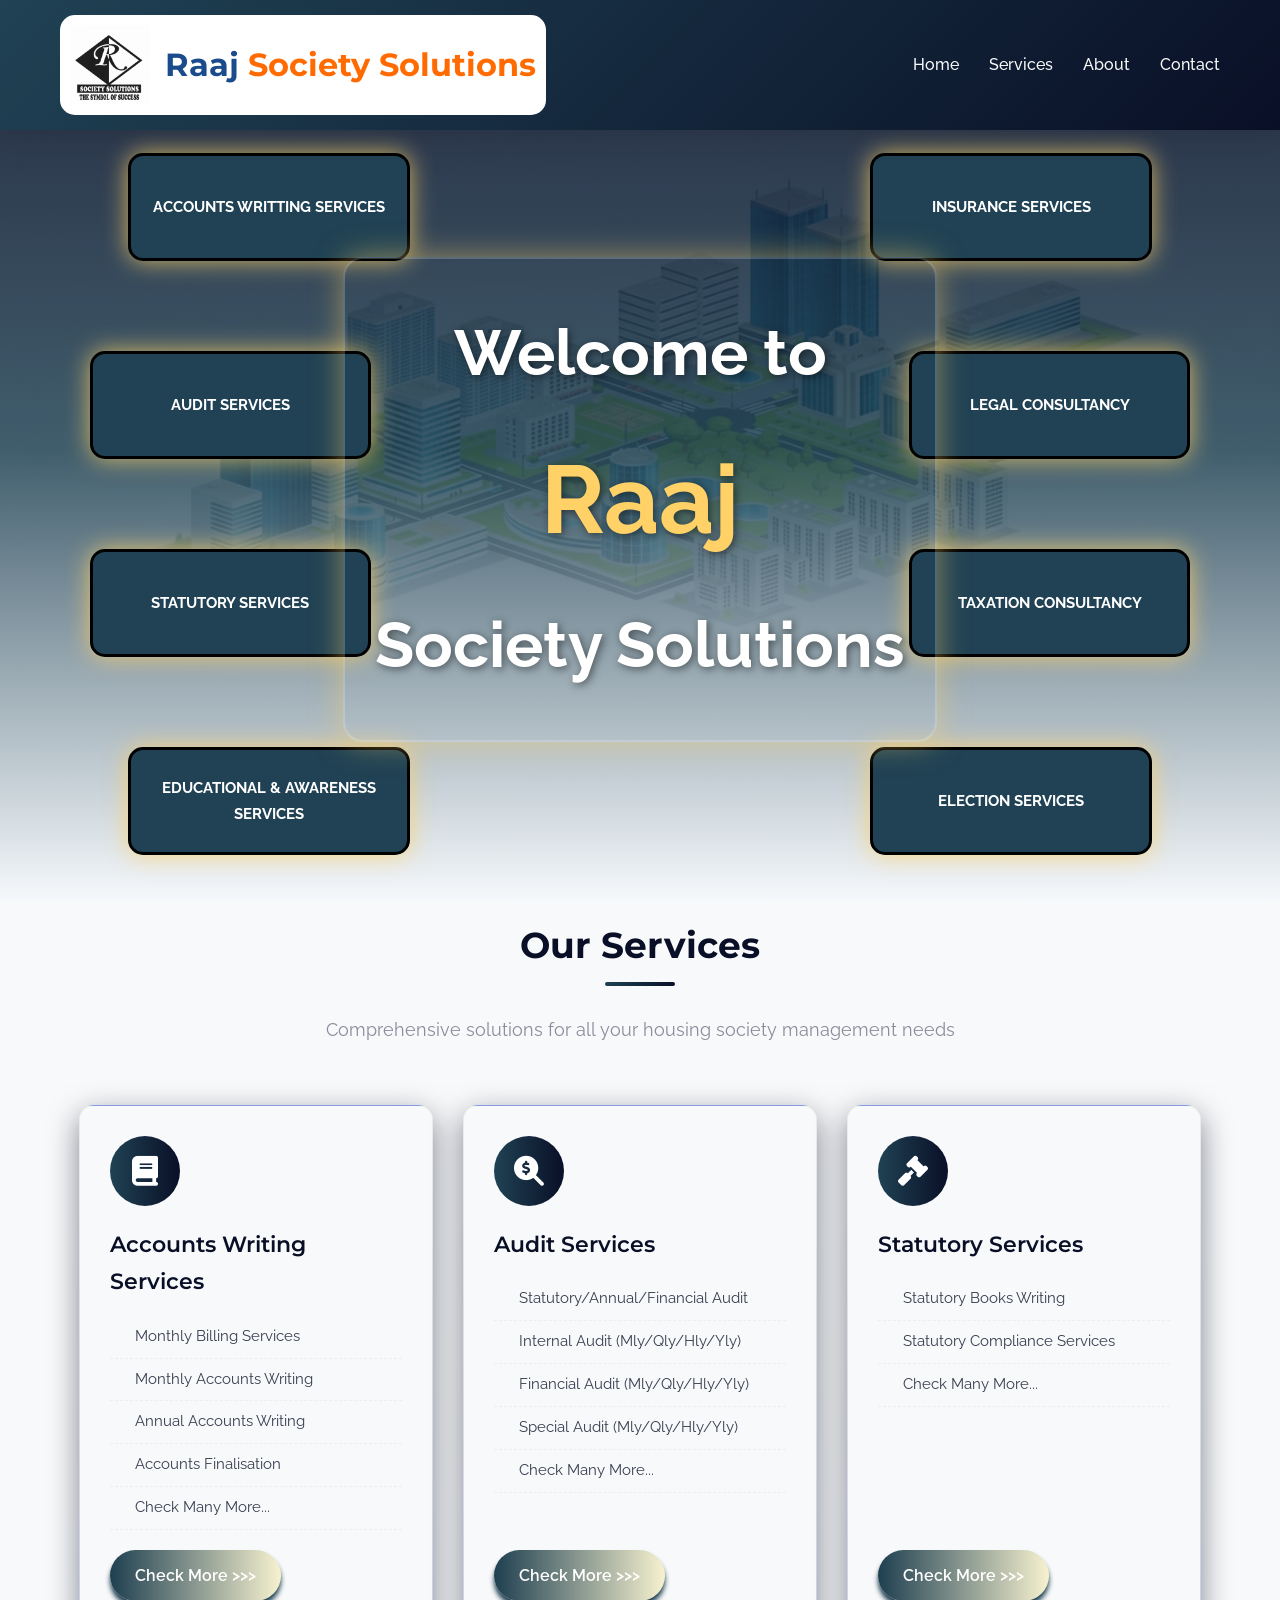
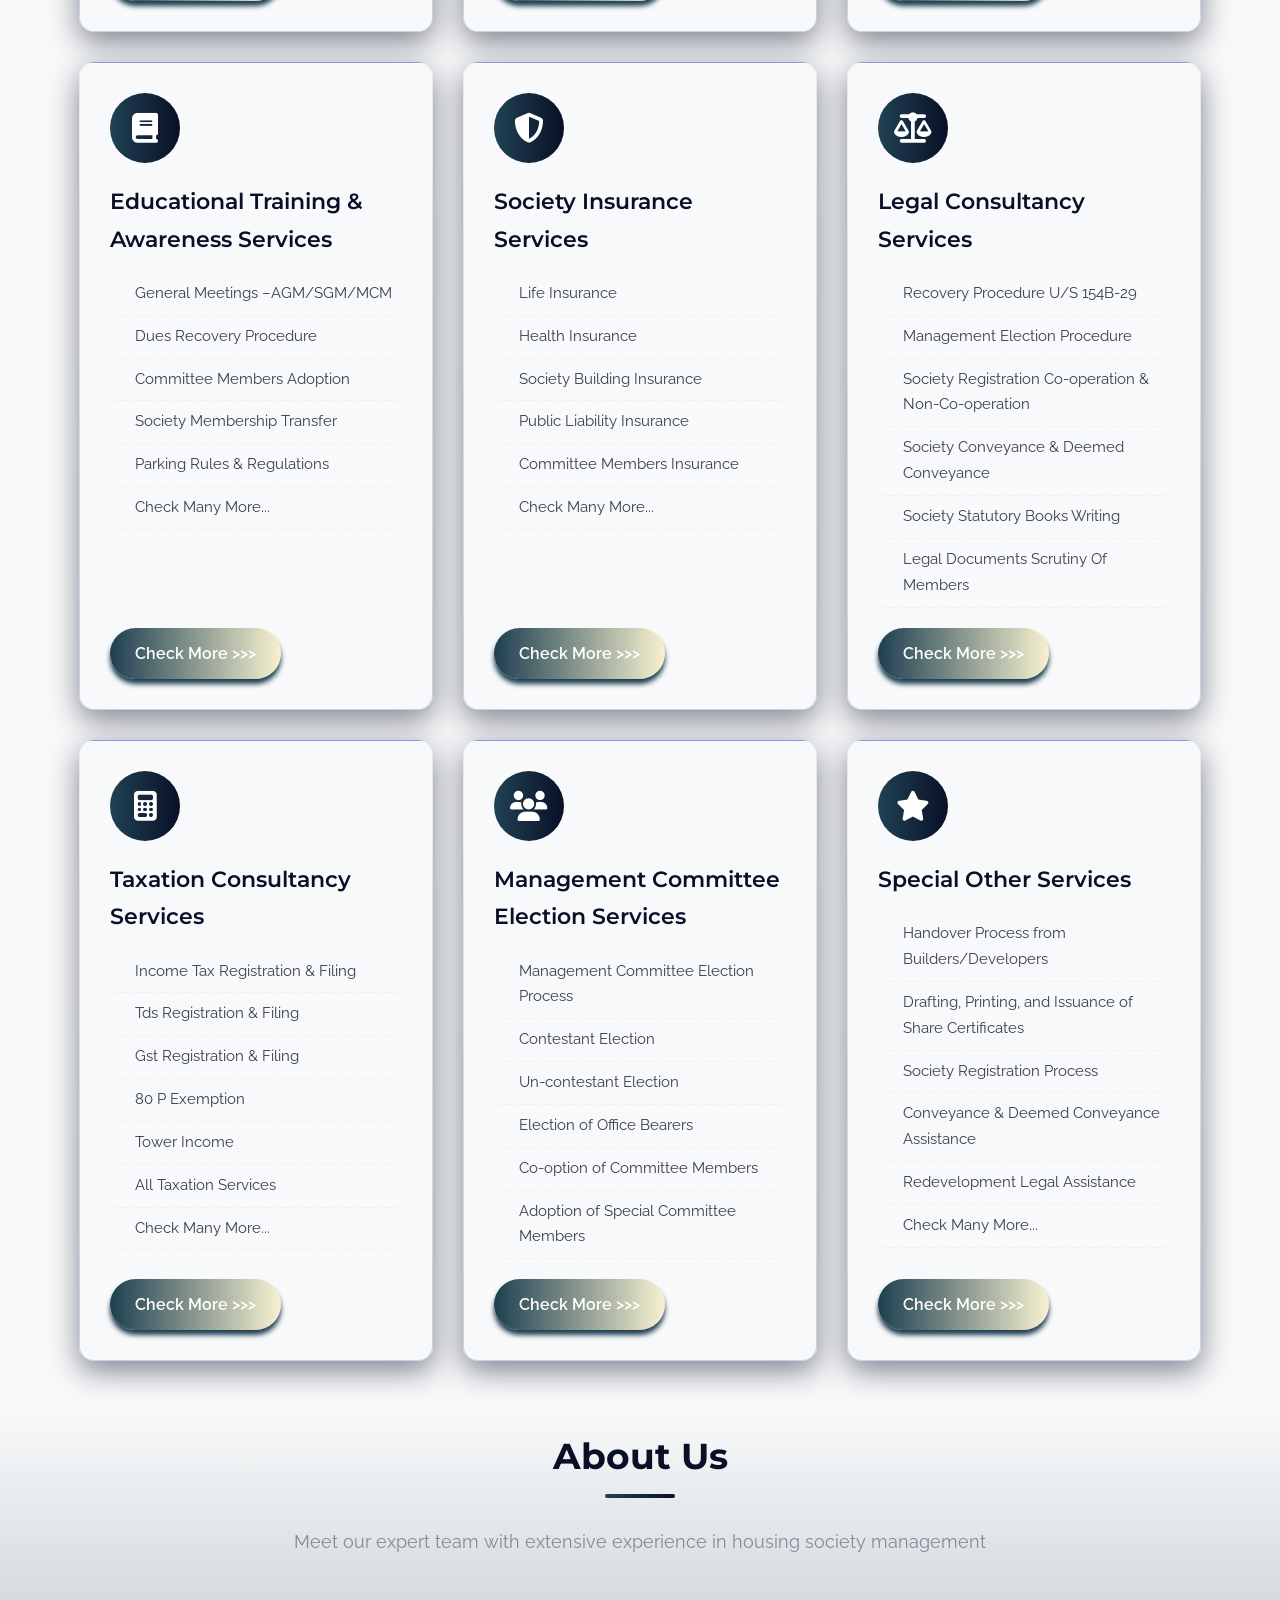
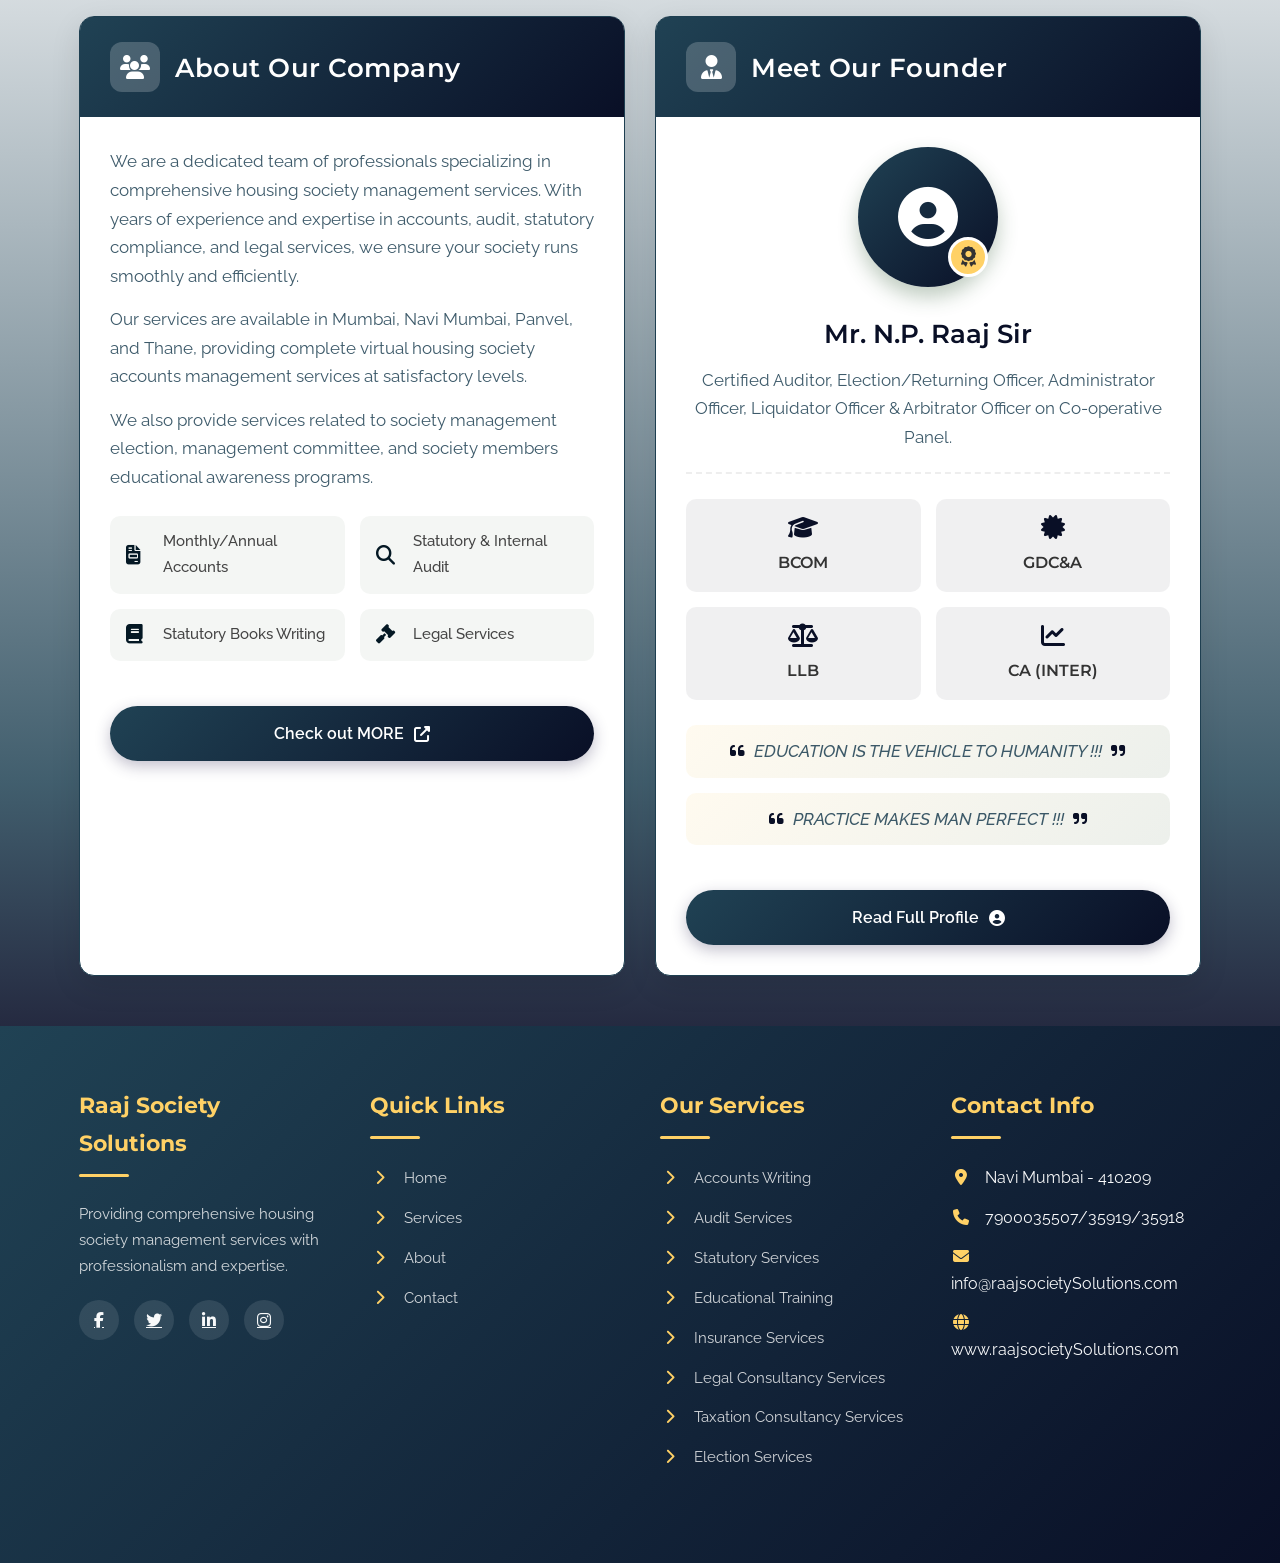
==== index.html @ 1106d4ea "first commit" ====
<!DOCTYPE html>
<html lang="en">
<head>
    <meta charset="UTF-8">
    <meta name="viewport" content="width=device-width, initial-scale=1.0">
    <title>Raaj Society Solutions</title>
    <link rel="stylesheet" href="https://cdnjs.cloudflare.com/ajax/libs/font-awesome/6.4.0/css/all.min.css">
    <link href="https://fonts.googleapis.com/css2?family=Montserrat:wght@300;400;500;600;700;800&family=Raleway:wght@300;400;500;600;700&display=swap" rel="stylesheet">
    <link rel="stylesheet" href="style/all_page_style.css">
    <link rel="stylesheet" href="style/index_page.css">
</head>
<body>
    <!-- header -->
    <header id="header">
        <div class="header-container">
            <div class="logo" id="logo">
                <img src="img/R LOGO.png" alt="Raaj Society Solutions Logo">
                <h1>Raaj <span>Society Solutions</span> </h1>
            </div>
            <div class="mobile-menu">
                <i class="fas fa-bars"></i>
            </div>
            <nav>
                <ul id="nav-menu">
                    <li><a href="#home">Home</a></li>
                    <li><a href="#services">Services</a></li>
                    <li><a href="#about">About</a></li>
                    <li><a href="contact.html">Contact</a></li>
                </ul>
            </nav>
        </div>
    </header>

    <!-- Hero Section -->
    <section class="section-1" id="home">
        <!-- <div class="hero-background"></div> -->
        <div class="center-text" id="mainText">
            <p>Welcome to</p>
            <p>Raaj</p>
            <p>Society Solutions</p>
        </div>

        <div class="header top">
            <!-- Left Rectangles -->
            <div class="rectangle left rect1">
                <a href="#acc_wrt_serv">ACCOUNTS WRITTING SERVICES</a>
            </div>
            <div class="rectangle left rect2">
                <a href="#adt_serv">AUDIT SERVICES</a>
            </div>
            <div class="rectangle left rect3">
                <a href="#st_serv">STATUTORY SERVICES</a>
            </div>
            <div class="rectangle left rect4">
                <a href="#edu_awar_serv">EDUCATIONAL & AWARENESS SERVICES</a>
            </div>
            
            <!-- Right Rectangles -->
            <div class="rectangle right rect5">
                <a href="#insur_serv">INSURANCE SERVICES</a>
            </div>
            <div class="rectangle right rect6">
                <a href="#legal_serv">LEGAL CONSULTANCY</a>
            </div>
            <div class="rectangle right rect7">
                <a href="#tax_serv">TAXATION CONSULTANCY</a>
            </div>
            <div class="rectangle right rect8">
                <a href="#comp_serv">ELECTION SERVICES</a>
            </div>
        </div>
    </section>

    <!-- Services Section -->
    <section class="services" id="services">
        <div class="container">
            <div class="section-title">
                <h2>Our Services</h2>
                <p>Comprehensive solutions for all your housing society management needs</p>
            </div>

            <div class="services-grid">
                <div class="service-card" id="acc_wrt_serv">
                    <div class="service-icon">
                        <i class="fas fa-book"></i>
                    </div>
                    <div class="service-content">
                        <h3>Accounts Writing Services</h3>
                        <ul>
                            <li>Monthly Billing Services</li>
                            <li>Monthly Accounts Writing</li>
                            <li>Annual Accounts Writing</li>
                            <li>Accounts Finalisation</li>
                            <li>Check Many More...</li>
                        </ul>
                    </div>
                    <a href="accounts-services.html" class="btn-more">Check More >>></a>
                </div>

                <div class="service-card" id="adt_serv">
                    <div class="service-icon">
                        <i class="fas fa-search-dollar"></i>
                    </div>
                    <div class="service-content">
                        <h3>Audit Services</h3>
                        <ul>
                            <li>Statutory/Annual/Financial Audit</li>
                            <li>Internal Audit (Mly/Qly/Hly/Yly)</li>
                            <li>Financial Audit (Mly/Qly/Hly/Yly)</li>
                            <li>Special Audit (Mly/Qly/Hly/Yly)</li>
                            <li>Check Many More...</li>
                        </ul>
                    </div>
                    <a href="audit-services.html" class="btn-more">Check More >>></a>
                </div>

                <div class="service-card" id="st_serv">
                    <div class="service-icon">
                        <i class="fas fa-gavel"></i>
                    </div>
                    <div class="service-content">
                        <h3>Statutory Services</h3>
                        <ul>
                            <li>Statutory Books Writing</li>
                            <li>Statutory Compliance Services</li>
                            <li>Check Many More...</li>
                        </ul>
                    </div>
                    <a href="statutory-services.html" class="btn-more">Check More >>></a>
                </div>

                <div class="service-card" id="edu_awar_serv">
                    <div class="service-icon">
                        <i class="fas fa-book"></i>
                    </div>
                    <div class="service-content">
                        <h3>Educational Training & Awareness Services</h3>
                        <ul>
                            <li>General Meetings –AGM/SGM/MCM</li>
                            <li>Dues Recovery Procedure</li>
                            <li>Committee Members Adoption</li>
                            <li>Society Membership Transfer</li>
                            <li>Parking Rules & Regulations</li>
                            <li>Check Many More...</li>
                        </ul>
                    </div>
                    <a href="educational-services.html" class="btn-more">Check More >>></a>
                </div>

                <div class="service-card" id="insur_serv">
                    <div class="service-icon">
                        <i class="fas fa-shield-alt"></i>
                    </div>
                    <div class="service-content">
                        <h3>Society Insurance Services</h3>
                        <ul>
                            <li>Life Insurance</li>
                            <li>Health Insurance</li>
                            <li>Society Building Insurance</li>
                            <li>Public Liability Insurance</li>
                            <li>Committee Members Insurance</li>
                            <li>Check Many More...</li>
                        </ul>
                    </div>
                    <a href="insurance-services.html" class="btn-more">Check More >>></a>
                </div>
                
                <div class="service-card" id="legal_serv">
                    <div class="service-icon">
                        <i class="fas fa-balance-scale"></i>
                    </div>
                    <div class="service-content">
                        <h3>Legal Consultancy Services</h3>
                        <ul>
                            <li>Recovery Procedure U/S 154B-29</li>
                            <li>Management Election Procedure</li>
                            <li>Society Registration Co-operation & Non-Co-operation</li>
                            <li>Society Conveyance & Deemed Conveyance</li>
                            <li>Society Statutory Books Writing</li>
                            <li>Legal Documents Scrutiny Of Members</li>
                        </ul>
                    </div>
                    <a href="legal-consultancy.html" class="btn-more">Check More >>></a>
                </div>

                <div class="service-card" id="tax_serv">
                    <div class="service-icon">
                        <i class="fas fa-calculator"></i>
                    </div>
                    <div class="service-content">
                        <h3>Taxation Consultancy Services</h3>
                        <ul>
                            <li>Income Tax Registration & Filing</li>
                            <li>Tds Registration & Filing</li>
                            <li>Gst Registration & Filing</li>
                            <li>80 P Exemption</li>
                            <li>Tower Income</li>
                            <li>All Taxation Services</li>
                            <li>Check Many More...</li>
                        </ul>
                    </div>
                    <a href="taxation-consultancy.html" class="btn-more">Check More >>></a>
                </div>
                
                <div class="service-card" id="comp_serv">
                    <div class="service-icon">
                        <i class="fas fa-users"></i>
                    </div>
                    <div class="service-content">
                        <h3>Management Committee Election Services</h3>
                        <ul>
                            <li>Management Committee Election Process</li>
                            <li>Contestant Election</li>
                            <li>Un-contestant Election</li>
                            <li>Election of Office Bearers</li>
                            <li>Co-option of Committee Members</li>
                            <li>Adoption of Special Committee Members</li>
                        </ul>
                    </div>
                    <a href="election-services.html" class="btn-more">Check More >>></a>
                </div>

                <div class="service-card" id="other_serv">
                    <div class="service-icon">
                        <i class="fas fa-star"></i>
                    </div>
                    <div class="service-content">
                        <h3>Special Other Services</h3>
                        <ul>
                            <li>Handover Process from Builders/Developers</li>
                            <li>Drafting, Printing, and Issuance of Share Certificates</li>
                            <li>Society Registration Process</li>
                            <li>Conveyance & Deemed Conveyance Assistance</li>
                            <li>Redevelopment Legal Assistance</li>
                            <li>Check Many More...</li>
                        </ul>
                    </div>
                    <a href="other-services.html" class="btn-more">Check More >>></a>
                </div>
            </div>
        </div>
    </section>
    
    <!-- About Section -->
    <section class="about" id="about">
        <div class="container">
            <div class="section-title">
                <h2>About Us</h2>
                <p>Meet our expert team with extensive experience in housing society management</p>
            </div>
            
            <div class="about-content">
                <!-- About Us Box -->
                <div class="about-box" id="about-us-box">
                    <div class="box-header">
                        <div class="box-icon">
                            <i class="fas fa-users"></i>
                        </div>
                        <h3>About Our Company</h3>
                    </div>
                    <div class="box-content">
                        <p>We are a dedicated team of professionals specializing in comprehensive housing society management services. With years of experience and expertise in accounts, audit, statutory compliance, and legal services, we ensure your society runs smoothly and efficiently.</p>
                        <p>Our services are available in Mumbai, Navi Mumbai, Panvel, and Thane, providing complete virtual housing society accounts management services at satisfactory levels.</p>
                        <p>We also provide services related to society management election, management committee, and society members educational awareness programs.</p>
                        
                        <div class="key-services">
                            <div class="service-item">
                                <i class="fas fa-file-invoice"></i>
                                <span>Monthly/Annual Accounts</span>
                            </div>
                            <div class="service-item">
                                <i class="fas fa-search"></i>
                                <span>Statutory & Internal Audit</span>
                            </div>
                            <div class="service-item">
                                <i class="fas fa-book"></i>
                                <span>Statutory Books Writing</span>
                            </div>
                            <div class="service-item">
                                <i class="fas fa-gavel"></i>
                                <span>Legal Services</span>
                            </div>
                        </div>
                        
                        <a href="about-us.html" class="more-info-btn">
                            <span>Check out MORE</span>
                            <i class="fas fa-external-link-alt"></i>
                        </a>
                    </div>
                </div>
                
                <!-- About Me Box -->
                <div class="about-box" id="about-me-box">
                    <div class="box-header">
                        <div class="box-icon">
                            <i class="fas fa-user-tie"></i>
                        </div>
                        <h3>Meet Our Founder</h3>
                    </div>
                    <div class="box-content">
                        <div class="profile-card">
                            <div class="profile-image">
                                <div class="image-placeholder">
                                    <i class="fas fa-user-circle"></i>
                                </div>
                                <div class="profile-badge">
                                    <i class="fas fa-award"></i>
                                </div>
                            </div>
                            
                            <div class="profile-info">
                                <h4>Mr. N.P. Raaj Sir</h4>
                                <p class="designation">Certified Auditor, Election/Returning Officer, Administrator Officer, Liquidator Officer & Arbitrator Officer on Co-operative Panel.</p>
                                
                                <div class="qualifications-grid">
                                    <div class="qualification-card">
                                        <i class="fas fa-graduation-cap"></i>
                                        <h5>BCOM</h5>
                                    </div>
                                    <div class="qualification-card">
                                        <i class="fas fa-certificate"></i>
                                        <h5>GDC&A</h5>
                                    </div>
                                    <div class="qualification-card">
                                        <i class="fas fa-balance-scale"></i>
                                        <h5>LLB</h5>
                                    </div>
                                    <div class="qualification-card">
                                        <i class="fas fa-chart-line"></i>
                                        <h5>CA (INTER)</h5>
                                    </div>
                                </div>
                                
                                <div class="mottos">
                                    <p class="motto"><i class="fas fa-quote-left"></i> EDUCATION IS THE VEHICLE TO HUMANITY !!! <i class="fas fa-quote-right"></i></p>
                                    <p class="motto"><i class="fas fa-quote-left"></i> PRACTICE MAKES MAN PERFECT !!! <i class="fas fa-quote-right"></i></p>
                                </div>
                            </div>
                        </div>
                        
                        <a href="about-me.html" class="more-info-btn">
                            <span>Read Full Profile</span>
                            <i class="fas fa-user-circle"></i>
                        </a>
                    </div>
                </div>
            </div>
        </div>
    </section>

    <!-- Footer section -->
    <footer>
        <div class="container">
            <div class="footer-content">
                <div class="footer-column">
                    <h3>Raaj Society Solutions</h3>
                    <p>Providing comprehensive housing society management services with professionalism and expertise.</p>
                    <div class="social-links">
                        <a href="#"><i class="fab fa-facebook-f"></i></a>
                        <a href="#"><i class="fab fa-twitter"></i></a>
                        <a href="#"><i class="fab fa-linkedin-in"></i></a>
                        <a href="#"><i class="fab fa-instagram"></i></a>
                    </div>
                </div>
                <div class="footer-column">
                    <h3>Quick Links</h3>
                    <ul>
                        <li><a href="#home"><i class="fas fa-chevron-right"></i> Home</a></li>
                        <li><a href="#services"><i class="fas fa-chevron-right"></i> Services</a></li>
                        <li><a href="#about"><i class="fas fa-chevron-right"></i> About</a></li>
                        <li><a href="contact.html"><i class="fas fa-chevron-right"></i> Contact</a></li>
                    </ul>
                </div>
                <div class="footer-column">
                    <h3>Our Services</h3>
                    <ul>
                        <li><a href="accounts-services.html"><i class="fas fa-chevron-right"></i> Accounts Writing</a></li>
                        <li><a href="audit-services.html"><i class="fas fa-chevron-right"></i> Audit Services</a></li>
                        <li><a href="statutory-services.html"><i class="fas fa-chevron-right"></i> Statutory Services</a></li>
                        <li><a href="educational-services.html"><i class="fas fa-chevron-right"></i> Educational Training </a></li>
                        <li><a href="insurance-services.html"><i class="fas fa-chevron-right"></i> Insurance Services</a></li>
                        <li><a href="legal-consultancy.html"><i class="fas fa-chevron-right"></i> Legal Consultancy Services</a></li>
                        <li><a href="taxation-consultancy.html"><i class="fas fa-chevron-right"></i> Taxation Consultancy Services</a></li>
                        <li><a href="election-services.html"><i class="fas fa-chevron-right"></i> Election Services</a></li>
                    </ul>
                </div>
                <div class="footer-column">
                    <h3>Contact Info</h3>
                    <ul>
                        <li><i class="fas fa-map-marker-alt"></i> Navi Mumbai - 410209</li>
                        <li><i class="fas fa-phone"></i> 7900035507/35919/35918</li>
                        <li><i class="fas fa-envelope"></i> info@raajsocietySolutions.com</li>
                        <li><i class="fas fa-globe"></i> www.raajsocietySolutions.com</li>
                    </ul>
                </div>
            </div>
            <!-- <div class="copyright">
                <p>&copy; 2023 Raaj Society Solutions. All Rights Reserved.</p>
            </div> -->
        </div>
    </footer>

    <!-- Back to Top Button -->
    <div class="back-to-top" id="backToTop">
        <i class="fas fa-arrow-up"></i>
    </div>

    <script src="js/main.js"></script>
</body>
</html>
---- style/all_page_style.css ----
:root {
    --primary: #2c5530;
    --secondary: #4a6b40;
    --accent: #ffd166;
    --light: #f8f9fa;
    --dark: #1a252f;
    --success: #2ecc71;
    --gradient: linear-gradient(135deg, #2c5530, #4a6b40);
    --gradient2: linear-gradient(135deg, #4a6b40, #2c5530);
    --shadow: 0 10px 30px rgba(0, 0, 0, 0.1);
    --transition: all 0.4s cubic-bezier(0.175, 0.885, 0.32, 1.275);
}

* {
    margin: 0;
    padding: 0;
    box-sizing: border-box;
}

html {
    scroll-behavior: smooth;
    scroll-padding-top: 80px;
}

body {
    font-family: 'Raleway', sans-serif;
    line-height: 1.7;
    color: #1a252f;
    /* background: linear-gradient(180deg, #182848 0%,#4b6cb7  100%); */
    overflow-x: hidden;
}

/* Custom Scrollbar */
::-webkit-scrollbar {
    width: 8px;
}

::-webkit-scrollbar-track {
    background: #f1f1f1;
}

::-webkit-scrollbar-thumb {
    background: #ffffff;
    border-radius: 4px;
}

::-webkit-scrollbar-thumb:hover {
    background: #ffffff;
}

h1, h2, h3, h4, h5 {
    font-family: 'Montserrat', sans-serif;
    font-weight: 700;
    margin-bottom: 1rem;
}

.container {
    width: 90%;
    max-width: 1200px;
    margin: 0 auto;
    padding: 0 15px;
}

/* Header */
header {
    background: #204254;
    background: linear-gradient(135deg, rgba(32, 66, 84, 1) 0%, rgba(9, 15, 38, 1) 100%);
    color: #f8f9fa;
    padding: 15px 0;
    position: fixed;
    width: 100%;
    top: 0;
    z-index: 1000;
    box-shadow: 0 5px 20px rgba(0, 0, 0, 0.1);
    transition: all 0.4s cubic-bezier(0.175, 0.885, 0.32, 1.275);
}

.header-container {
    display: flex;
    justify-content: space-between;
    align-items: center;
    max-width: 1200px;
    margin: 0 auto;
    padding: 0 20px;
}

.logo {
    display: flex;
    align-items: center;
    gap: 15px;
    text-decoration: none;
    background-color: #ffffff;
    border-radius: 15px;
    padding: 10px;
    
}

.logo img {
    height: 80px;    
    width: 80px;
    object-fit: cover;
}

.logo h1 {
    color: white;
    font-size: 2rem;
    margin: 0;
    color: #1a4b8c;
}

.logo h1 span {
    color: #ff6b00;
}

header.scrolled {
    padding: 10px 0;
    backdrop-filter: blur(10px);
}

header.scrolled #logo img {
    height: 60px;
    width: 60px;
}

/* Navigation */
nav ul {
    display: flex;
    list-style: none;
    gap: 30px;
}

nav ul li {
    position: relative;
}

nav ul li a {
    color: #f8f9fa;
    text-decoration: none;
    font-weight: 500;
    transition: all 0.4s cubic-bezier(0.175, 0.885, 0.32, 1.275);
    position: relative;
    padding: 5px 0;
    font-size: 1rem;
}

nav ul li a::before {
    content: '';
    position: absolute;
    width: 0;
    height: 2px;
    bottom: 0;
    left: 0;
    background-color: #ffd166;
    transition: all 0.4s cubic-bezier(0.175, 0.885, 0.32, 1.275);
}

nav ul li a:hover::before,
nav ul li a.active::before {
    width: 100%;
}

nav ul li a:hover,
nav ul li a.active {
    color: #ffd166;
}

.mobile-menu {
    display: none;
    font-size: 1.5rem;
    cursor: pointer;
    transition: all 0.4s cubic-bezier(0.175, 0.885, 0.32, 1.275);
    color: white;
}

.mobile-menu:hover {
    color: #ffd166;
}

/* Footer */
footer {
    background: #204254;
    background: linear-gradient(135deg, rgba(32, 66, 84, 1) 0%, rgba(9, 15, 38, 1) 100%);
    color: #f8f9fa;
    padding: 60px 0 30px;
    position: relative;
}

.footer-content {
    display: grid;
    grid-template-columns: repeat(auto-fit, minmax(250px, 1fr));
    gap: 40px;
    margin-bottom: 50px;
}

.footer-column h3 {
    font-size: 1.4rem;
    margin-bottom: 25px;
    position: relative;
    padding-bottom: 15px;
    color: #ffd166;
}

.footer-column h3::after {
    content: '';
    position: absolute;
    width: 50px;
    height: 3px;
    background: #ffd166;
    bottom: 0;
    left: 0;
    border-radius: 2px;
}

.footer-column p {
    color: rgba(255, 255, 255, 0.8);
    margin-bottom: 20px;
    font-size: 0.95rem;
}

.footer-column ul {
    list-style: none;
}

.footer-column ul li {
    margin-bottom: 12px;
}

.footer-column ul li a {
    color: rgba(255, 255, 255, 0.8);
    text-decoration: none;
    transition: all 0.4s cubic-bezier(0.175, 0.885, 0.32, 1.275);
    display: inline-block;
    font-size: 0.95rem;
}

.footer-column ul li a:hover {
    color: #ffd166;
    transform: translateX(5px);
}

.footer-column ul li i {
    margin-right: 10px;
    width: 20px;
    text-align: center;
    color: #ffd166;
}

.social-links {
    display: flex;
    gap: 15px;
    margin-top: 20px;
}

.social-links a {
    display: flex;
    align-items: center;
    justify-content: center;
    width: 40px;
    height: 40px;
    background-color: rgba(255, 255, 255, 0.1);
    border-radius: 50%;
    color: #f8f9fa;
    transition: all 0.4s cubic-bezier(0.175, 0.885, 0.32, 1.275);
    position: relative;
    overflow: hidden;
}

.social-links a::before {
    content: '';
    position: absolute;
    top: 0;
    left: 0;
    width: 100%;
    height: 100%;
    background: linear-gradient(135deg, #4a6b40, #2c5530);
    transform: scale(0);
    transition: all 0.4s cubic-bezier(0.175, 0.885, 0.32, 1.275);
    border-radius: 50%;
}

.social-links a:hover::before {
    transform: scale(1);
}

.social-links a i {
    position: relative;
    z-index: 1;
}

.social-links a:hover {
    transform: translateY(-5px);
}

.copyright {
    text-align: center;
    padding-top: 30px;
    border-top: 1px solid rgba(255, 255, 255, 0.1);
    font-size: 0.9rem;
    color: rgba(255, 255, 255, 0.6);
}

/* Back to Top Button */
.back-to-top {
    position: fixed;
    bottom: 30px;
    right: 30px;
    width: 50px;
    height: 50px;
    background: #204254;
    background: linear-gradient(135deg, rgba(32, 66, 84, 1) 0%, rgba(9, 15, 38, 1) 100%);
    color: white;
    border-radius: 50%;
    display: flex;
    align-items: center;
    justify-content: center;
    font-size: 1.2rem;
    cursor: pointer;
    transition: all 0.4s cubic-bezier(0.175, 0.885, 0.32, 1.275);
    opacity: 0;
    visibility: hidden;
    z-index: 999;
    box-shadow: 0 5px 15px rgba(0, 0, 0, 0.2);
}

.back-to-top.active {
    opacity: 1;
    visibility: visible;
}

.back-to-top:hover {
    transform: translateY(-5px);
    background: linear-gradient(135deg, #4a6b40, #2c5530);
    box-shadow: 0 8px 25px rgba(0, 0, 0, 0.3);
}

/* Responsive Design */
@media (max-width: 768px) {
    .mobile-menu {
        display: block;
        color: #1a252f;
    }
    
    nav ul {
        position: fixed;
        top: 70px;
        left: -100%;
        width: 100%;
        height: calc(100vh - 70px);
        background-color: #2c2f55;
        flex-direction: column;
        align-items: center;
        justify-content: flex-start;
        padding-top: 50px;
        transition: all 0.4s cubic-bezier(0.175, 0.885, 0.32, 1.275);
        gap: 20px;
    }
    
    nav ul.active {
        left: 0;
    }
    
    nav ul li {
        margin: 15px 0;
    }
    
    .footer-content {
        grid-template-columns: 1fr;
        gap: 30px;
    }
    
    .footer-column h3 {
        font-size: 1.2rem;
    }
    
    .logo h1 {
        font-size: 1.2rem;
    }
}
---- style/index_page.css ----
/* CSS Variables */
/* :root {
    --primary: #2c5530;
    --secondary: #4a6b40;
    --accent: #ffd166;
    --light: #f8f9fa;
    --dark: #1a252f;
    --success: #2ecc71;
    --gradient: linear-gradient(135deg, #2c5530, #4a6b40);
    --gradient2: linear-gradient(135deg, #4a6b40, #2c5530);
    --shadow: 0 10px 30px rgba(0, 0, 0, 0.1);
    --transition: all 0.4s cubic-bezier(0.175, 0.885, 0.32, 1.275);
} */







                            /* Hero Section */
.section-1 {
    width: 100%;
    min-height: 100vh;
    position: relative;
    display: flex;
    justify-content: center;
    align-items: center;
    overflow: hidden;
}
.section-1::before {
    content: "";
    position: absolute;
    inset: 0;
    background:
            linear-gradient(
                180deg,
                rgba(13, 19, 44, 0.9) 0%,
                rgba(32, 66, 84, 0.85) 50%,
                rgb(245, 248, 251) 100%
            ),
            url("img/Raaj_Society_Solutions_no_watermark.png");
    background-repeat: no-repeat;
    background-position: center;
    background-size: contain;
    opacity: 1;
    filter: blur(0.5px);
    z-index: 1;
    pointer-events: none;
}

/* .hero-background {
    position: absolute;
    top: 0;
    left: 0;
    width: 100%;
    height: 100%;
    background: linear-gradient(
    180deg, rgba(9, 15, 38, 1) 0%, 
    rgba(32, 66, 84, 1)  50%, 
    rgb(255, 255, 255) 100%);
    background-image: ;
    background-size: cover;
    background-position: center;
    z-index: -1;
    filter: blur(px);
    backdrop-filter: blur(100px);
    background: rgba(255, 255, 255, 0.1);
    opacity: 1;
} */

.center-text {
    position: relative;
    z-index: 3; /* background se upar */
    top: 29%;
    color: white;
    text-align: center;
    font-weight: bold;
    font-size: clamp(2rem, 5vw, 4rem);
    margin-top: 11vh;
    padding: 30px;
    border-radius: 20px;
    border: 2px solid rgba(255, 255, 255, 0.2);
    animation: fadeIn 1s ease;
}
.center-text p {
    margin: 10px 0;
    text-shadow: 2px 2px 8px rgba(0, 0, 0, 0.5);
}

.center-text p:nth-child(2) {
    color: #ffd166;
    font-size: 1.5em;
}

.center-text.glow {
    box-shadow: 0 0 30px rgba(255, 209, 102, 0.5);
    animation: glowPulse 2s infinite alternate;
}


@keyframes fadeIn {
    from {
        opacity: 0;
        transform: translateY(-30px);
    }
    to {
        opacity: 1;
        transform: translateY(0);
    }
}

@keyframes glowPulse {
    from {
        box-shadow: 0 0 20px rgba(255, 209, 102, 0.5);
    }
    to {
        box-shadow: 0 0 40px rgba(255, 209, 102, 0.8);
    }
}

.header {
    position: absolute;
    width: 100%;
    height: 100%;
    display: flex;
    justify-content: center;
    align-items: center;
}

.rectangle {
    position: absolute;
    z-index: 2;
    width: 22vw;
    height: 12vh;
    display: flex;
    align-items: center;
    justify-content: center;
    border-radius: 15px;
    opacity: 0;
    transition: all 0.8s ease;
    font-weight: bold;
    text-align: center;
    border: 3px solid #000000;
    background: #204254;
    backdrop-filter: blur(5px);
    transition: all 1.5s ease;
}

.rectangle.show {
    opacity: 1;
    transform: scale(1);
}

.rectangle.glow {
    opacity: 1;
    box-shadow: 0 0 25px rgba(255, 209, 102, 0.8);
    animation: rectangleGlow 2s infinite alternate;
}

@keyframes rectangleGlow {
    from {
        box-shadow: 0 0 15px rgba(255, 209, 102, 0.6);
    }
    to {
        box-shadow: 0 0 30px rgba(255, 209, 102, 1);
    }
}

.rectangle a {
    color: white;
    text-decoration: none;
    font-weight: bold;
    display: flex;
    align-items: center;
    justify-content: center;
    width: 100%;
    height: 100%;
    text-align: center;
    font-size: clamp(0.8rem, 1.2vw, 1.2rem);
    padding: 10px;
    transition: all 0.4s cubic-bezier(0.175, 0.885, 0.32, 1.275);
}

.rectangle:hover {
    box-shadow: 3 20px 40px rgba(9, 15, 38, 0.4);
    transform: translateY(-5px);
    background: #204254;
background: linear-gradient(
    135deg, 
    rgba(32, 66, 84, 1) 0%, 
    rgba(9, 15, 38, 1) 100%);
}

                        /* Left side rectangles */
.left.rect1 {
    top: 17%;
    left: 10%;
    animation-delay: 0.2s;
}

.left.rect2 {
    top: 39%;
    left: 7%;
    animation-delay: 0.4s;
}

.left.rect3 {
    top: 61%;
    left: 7%;
    animation-delay: 0.6s;
}

.left.rect4 {
    top: 83%;
    left: 10%;
    animation-delay: 0.8s;
}

                        /* Right side rectangles */
.right.rect5 {
    top: 17%;
    right: 10%;
    animation-delay: 0.3s;
}

.right.rect6 {
    top: 39%;
    right: 7%;
    animation-delay: 0.5s;
}

.right.rect7 {
    top: 61%;
    right: 7%;
    animation-delay: 0.7s;
}

.right.rect8 {
    top: 83%;
    right: 10%;
    animation-delay: 0.9s;
}


                            /* Services Section */
.services {
    padding: 15px 0 50px 0;
    background: linear-gradient(180deg, #f8f9fa 0%, #f8f9fa 100%);
}

.section-title {
    text-align: center;
    margin-bottom: 60px;
}

.section-title h2 {
    font-size: 36px;
    color: rgba(9, 15, 38, 1);
    margin-bottom: 15px;
    position: relative;
    display: inline-block;
}

.section-title h2:after {
    content: '';
    position: absolute;
    width: 70px;
    height: 4px;
    background: linear-gradient(
        135deg, 
        rgba(32, 66, 84) 0%, 
        rgba(9, 15, 38) 100%);
    bottom: -10px;
    left: 50%;
    transform: translateX(-50%);
    border-radius: 2px;
}

.section-title p {
    font-size: 18px;
    color: rgba(118, 119, 139, 0.849);
    max-width: 700px;
    margin: 25px auto 0;
    line-height: 1.6;
}

.services-grid {
    display: grid;
    grid-template-columns: repeat(auto-fill, minmax(350px, 1fr));
    gap: 30px;
}

.service-card {
    border-radius: 15px;
    box-shadow: 0 10px 30px rgba(9, 15, 38, 0.5);
    padding: 30px;
    position: relative;
    overflow: hidden;
    display: flex;
    flex-direction: column;
    height: 100%;
    border: 1px solid rgba(44, 85, 48, 0.1);
    background: linear-gradient(180deg, rgb(255, 255, 255) 0%, rgb(148, 161, 255) 100%);
    background-size: 300% 300%;
    transition: all 2s cubic-bezier(0.22, 1, 0.36, 1);
}

.service-card:hover {
    transform: translateY(-10px);
    box-shadow: 0 20px 40px rgba(0, 0, 0, 0.15);
}

.service-card::before {
    content: '';
    position: absolute;
    top: 0;
    left: 0;
    width: 100%;
    background: #f8f9fa;
    height: 100%;
    background-position: 100% 0%;
}

.service-card:hover::before {
    height: 100%;
    opacity: 0.05;
}

.service-icon {
    width: 70px;
    height: 70px;
    background: #204254;
    background: linear-gradient(90deg, rgba(32, 66, 84, 1) 0%, rgba(9, 15, 38, 1) 100%);
    border-radius: 50%;
    display: flex;
    justify-content: center;
    align-items: center;
    margin-bottom: 20px;
    transition: all 0.4s cubic-bezier(0.175, 0.885, 0.32, 1.275);
    position: relative;
    z-index: 1;
}

.service-card:hover .service-icon {
    transform: rotateY(180deg) scale(1.1);
}

.service-icon i {
    font-size: 30px;
    color: rgb(255, 255, 255);
}

.service-content {
    flex: 1;
    position: relative;
    z-index: 1;
}

.service-content h3 {
    color: rgba(9, 15, 38, 1);
    margin-bottom: 15px;
    font-size: 22px;
    font-weight: 600;
}

.service-content ul {
    list-style-type: none;
    margin-bottom: 20px;
}

.service-content li {
    padding: 8px 0;
    color: rgba(9, 15, 38, 0.8);
    border-bottom: 1px dashed #eee;
    position: relative;
    padding-left: 25px;
    font-size: 0.95rem;
}

.btn-more {
    display: inline-flex;
    align-items: center;
    justify-content: center;
    gap: 8px;
    background: linear-gradient(90deg, #1E3F51, #f5e78c63);
    color: white;
    text-decoration: none;
    padding: 12px 25px;
    border-radius: 30px;
    font-weight: 600;
    transition: all 0.4s cubic-bezier(0.175, 0.885, 0.32, 1.275);
    box-shadow: 0 5px 5px  #1E3F51;
    align-self: flex-start;
    margin-top: auto;
    position: relative;
    z-index: 1;
}

.btn-more:hover {
    background: linear-gradient(270deg, #1E3F51, #f5e78c63);
    transform: translateY(-3px);
    box-shadow: 0 10px 25px #1E3F51;
}

/* About Section */
.about {
    padding: 15px 0 50px 0;
    background:
            linear-gradient(
                0deg,
                rgba(13, 19, 44, 0.9) 0%,
                rgba(32, 66, 84, 0.85) 20%,
                #f8f9fa 100%
            );
    position: relative;
    overflow: hidden;
    scroll-margin-top: 80px;
}

.about::before {
    content: '';
    position: absolute;
    top: 0;
    left: 0;
    width: 100%;
    height: 100%;
}

.about-content {
    display: grid;
    grid-template-columns: repeat(auto-fit, minmax(350px, 1fr));
    gap: 30px;
    margin-top: 50px;
    position: relative;
    z-index: 1;
}

.about-box {
    background: white;
    border-radius: 15px;
    overflow: hidden;
    box-shadow: 0 10px 30px rgba(0, 0, 0, 0.1);
    transition: all 0.4s cubic-bezier(0.175, 0.885, 0.32, 1.275);
    position: relative;
    border: 0.5px solid #1E3F51;
    opacity: 0;
    transform: translateY(30px);
    animation: fadeInUp 0.8s ease forwards;
    
}

.about-box:nth-child(1) {
    animation-delay: 0.2s;
}

.about-box:nth-child(2) {
    animation-delay: 0.4s;
}

@keyframes fadeInUp {
    from {
        opacity: 0;
        transform: translateY(30px);
    }
    to {
        opacity: 1;
        transform: translateY(0);
    }
}

.about-box:hover {
    transform: translateY(-10px) scale(1.02);
    box-shadow: 0 20px 40px rgba(0, 0, 0, 0.15);
}

.about-box::before {
    content: '';
    position: absolute;
    top: 0;
    left: 0;
    width: 100%;
    height: 5px;
    border: 1px solid rgba(44, 85, 48, 0.1);
    background: linear-gradient(180deg, rgba(32, 66, 84, 1) 0%, rgba(9, 15, 38, 1) 100%);
    background-size: 300% 300%;
    transition: all 1s cubic-bezier(0.22, 1, 0.36, 1);
}

.about-box:hover::before {
    height: 100%;
    opacity: 0.1;
}

.box-header {
    background: #204254;
    background: linear-gradient(135deg, rgba(32, 66, 84, 1) 0%, rgba(9, 15, 38, 1) 100%);
    color: white;
    padding: 25px 30px;
    display: flex;
    align-items: center;
    gap: 15px;
    position: relative;
    z-index: 1;
}

.box-icon {
    width: 50px;
    height: 50px;
    background: rgba(255, 255, 255, 0.2);
    border-radius: 12px;
    display: flex;
    align-items: center;
    justify-content: center;
    font-size: 24px;
    transition: all 0.4s cubic-bezier(0.175, 0.885, 0.32, 1.275);
}

.about-box:hover .box-icon {
    transform: rotate(15deg) scale(1.1);
    background: rgba(255, 255, 255, 0.3);
}

.box-header h3 {
    font-size: 1.6rem;
    margin: 0;
    font-weight: 600;
    letter-spacing: 0.5px;
}

.box-content {
    padding: 30px;
    position: relative;
    z-index: 1;
}

.box-content p {
    color: #204254de;
    line-height: 1.7;
    margin-bottom: 15px;
    font-size: 1.05rem;
}

/* Key Services Grid */
.key-services {
    display: grid;
    grid-template-columns: repeat(2, 1fr);
    gap: 15px;
    margin: 25px 0;
}

.service-item {
    display: flex;
    align-items: center;
    gap: 12px;
    padding: 12px 15px;
    background: rgba(44, 85, 48, 0.05);
    border-radius: 10px;
    transition: all 0.4s cubic-bezier(0.175, 0.885, 0.32, 1.275);
    cursor: pointer;
    border: 1px solid transparent;
}

.service-item:hover {
    background: #20425411;
    transform: translateX(5px);
    border-color: #204254;
}

.service-item i {
    color: #041824;
    font-size: 1.2rem;
    min-width: 25px;
}

.service-item span {
    color: #444;
    font-size: 0.95rem;
    font-weight: 500;
}

/* Profile Card */
.profile-card {
    text-align: center;
}

.profile-image {
    position: relative;
    width: 140px;
    height: 140px;
    margin: 0 auto 25px;
}

.image-placeholder {
    width: 100%;
    height: 100%;
    background: linear-gradient(135deg, rgba(32, 66, 84, 1) 0%, rgba(9, 15, 38, 1) 100%);
    border-radius: 50%;
    display: flex;
    align-items: center;
    justify-content: center;
    font-size: 60px;
    color: white;
    box-shadow: 0 10px 20px rgba(44, 85, 48, 0.3);
    transition: all 0.4s cubic-bezier(0.175, 0.885, 0.32, 1.275);
}

.about-box:hover .image-placeholder {
    transform: scale(1.05) rotate(5deg);
    box-shadow: 0 15px 30px rgba(44, 85, 48, 0.4);
}

.profile-badge {
    position: absolute;
    bottom: 10px;
    right: 10px;
    width: 40px;
    height: 40px;
    background: #ffd166;
    border-radius: 50%;
    display: flex;
    align-items: center;
    justify-content: center;
    color: #333;
    font-size: 20px;
    border: 3px solid white;
    animation: pulse 2s infinite;
}

@keyframes pulse {
    0% {
        transform: scale(1);
        box-shadow: 0 0 0 0 rgba(255, 209, 102, 0.4);
    }
    70% {
        transform: scale(1.05);
        box-shadow: 0 0 0 10px rgba(255, 209, 102, 0);
    }
    100% {
        transform: scale(1);
        box-shadow: 0 0 0 0 rgba(255, 209, 102, 0);
    }
}

.profile-info h4 {
    color: rgba(9, 15, 38, 1);
    font-size: 1.6rem;
    margin-bottom: 10px;
    font-weight: 600;
}

.designation {
    color: #666;
    font-size: 1rem;
    line-height: 1.6;
    margin-bottom: 25px;
    padding-bottom: 20px;
    border-bottom: 2px dashed #eee;
}

/* Qualifications Grid */
.qualifications-grid {
    display: grid;
    grid-template-columns: repeat(2, 1fr);
    gap: 15px;
    margin: 25px 0;
}

.qualification-card {
    background: rgba(148, 149, 155, 0.137);
    padding: 15px;
    border-radius: 10px;
    text-align: center;
    transition: all 0.4s cubic-bezier(0.175, 0.885, 0.32, 1.275);
    cursor: pointer;
    border: 1px solid transparent;
}

.qualification-card:hover {
    background: rgba(47, 44, 85, 0.1);
    transform: translateY(-5px);
    border-color: rgba(9, 15, 38, 1);
    box-shadow: 0 5px 15px rgba(9, 15, 38, 0.219);
}

.qualification-card i {
    font-size: 24px;
    color: rgba(9, 15, 38, 1);
    margin-bottom: 10px;
    display: block;
}

.qualification-card h5 {
    color: #333;
    font-size: 1rem;
    margin: 0;
    font-weight: 600;
}

/* Mottos */
.mottos {
    margin: 25px 0;
}

.motto {
    color: #555;
    font-style: italic;
    padding: 12px 15px;
    background: linear-gradient(
        135deg, rgba(255, 209, 102, 0.1), 
        rgba(74, 107, 64, 0.1)
        );
    border-radius: 10px;
    margin-bottom: 10px;
    position: relative;
    font-weight: 500;
    font-size: 0.95rem;
}

.motto i.fa-quote-left {
    margin-right: 5px;
    color: rgba(9, 15, 38, 1);
}

.motto i.fa-quote-right {
    margin-left: 5px;
    color: rgba(9, 15, 38, 1);
}

/* More Info Button */
.more-info-btn {
    display: inline-flex;
    align-items: center;
    justify-content: center;
    gap: 10px;
    background: #204254;
    background: linear-gradient(135deg, rgba(32, 66, 84, 1) 0%, rgba(9, 15, 38, 1) 100%);
    color: white;
    text-decoration: none;
    padding: 14px 30px;
    border-radius: 30px;
    font-weight: 600;
    font-size: 1rem;
    transition: all 0.4s cubic-bezier(0.175, 0.885, 0.32, 1.275);
    box-shadow: 0 5px 15px rgba(50, 44, 85, 0.3);
    position: relative;
    overflow: hidden;
    margin-top: 20px;
    width: 100%;
    text-align: center;
    border: none;
    cursor: pointer;
}

.more-info-btn::before {
    content: '';
    position: absolute;
    top: 0;
    left: -100%;
    width: 100%;
    height: 100%;
    background: linear-gradient(90deg, transparent, rgba(255, 255, 255, 0.2), transparent);
    transition: all 0.6s ease;
}

.more-info-btn:hover::before {
    left: 100%;
}

.more-info-btn:hover {
    transform: translateY(-3px);
    box-shadow: 0 8px 25px rgba(38, 42, 73, 0.4);
}

.more-info-btn i {
    transition: transform 0.3s ease;
}

.more-info-btn:hover i {
    transform: translateX(5px);
}

/* Responsive Design */
@media (max-width: 1200px) {
    .rectangle {
        width: 25vw;
    }
}

@media (max-width: 992px) {
    .about-content {
        grid-template-columns: 1fr;
        gap: 30px;
    }
    
    .services-grid {
        grid-template-columns: repeat(2, 1fr);
    }
    
    .rectangle {
        width: 28vw;
        height: 10vh;
    }
    
    .rectangle a {
        font-size: clamp(0.7rem, 1vw, 1rem);
    }
}

@media (max-width: 768px) {
    .services {
        padding: 60px 0;
    }
    
    .about {
        padding: 60px 0;
    }
    
    .section-title h2 {
        font-size: 30px;
    }
    
    .section-title p {
        font-size: 16px;
    }
    
    .services-grid {
        grid-template-columns: 1fr;
    }
    
    .key-services,
    .qualifications-grid {
        grid-template-columns: 1fr;
    }
    
    .rectangle {
        width: 40vw;
        height: 9vh;
    }
    
    .center-text {
        font-size: 2.5rem;
        padding: 20px;
    }
}

@media (max-width: 576px) {
    .rectangle {
        width: 80vw;
        height: 8vh;
        position: static;
        margin: 10px auto;
        transform: none !important;
    }
    
    .header {
        position: relative;
        flex-direction: column;
        height: auto;
        margin-top: 20px;
    }
    
    .left, .right {
        position: static;
    }
    
    .center-text {
        font-size: 2rem;
        margin-top: 80px;
    }
    
    .box-header {
        flex-direction: column;
        text-align: center;
        gap: 10px;
        padding: 20px;
    }
    
    .box-icon {
        width: 40px;
        height: 40px;
        font-size: 20px;
    }
    
    .box-header h3 {
        font-size: 1.4rem;
    }
    
    .profile-image {
        width: 120px;
        height: 120px;
    }
    
    .image-placeholder {
        font-size: 50px;
    }
}



/* Mobile Responsive: Rectangles ko puri tarah hatane ke liye */
@media (max-width: 576px) {
    /* 1. Hero section ki height adjust karein */
    .section-1 {
        min-height: 80vh; 
        display: flex;
        flex-direction: column;
        justify-content: center;
        align-items: center;
    }

    /* 2. Rectangle boxes ko gayab (hide) karne ke liye */
    .header.top, 
    .rectangle {
        display: none !important;
    }

    /* 3. Welcome content ko sahi se dikhane ke liye */
    .center-text {
        position: relative;
        top: 0;
        margin-top: 0;
        width: 90%;
        padding: 20px;
        border: 2px solid rgba(255, 255, 255, 0.3);
        background: rgba(0, 0, 0, 0.2); /* Thoda background taaki text clear dikhe */
        font-size: 1.8rem;
    }

    .center-text p {
        margin: 5px 0;
    }
}
@media (max-width: 768px) {
    .mobile-menu {
        display: block;
        color: #ffffff !important; /* Isse menu icon white ho jayega */
    }
    
    /* Agar header ka background dark hai to icon saaf dikhega */
}
/* Mobile Navigation Update */
@media (max-width: 768px) {
    /* Menu Icon color white fix */
    .mobile-menu {
        display: block;
        color: #ffffff !important; 
    }
    
    nav ul {
        position: fixed;
        /* Header ke thik niche se shuru hoga (header ki height approx 70-80px hai) */
        top: 80px; 
        left: -100%;
        width: 100%;
        /* Background content ke hisab se adjust hoga */
        height: auto; 
        padding: 20px 0;
        /* Blue type gradient background */
        background: linear-gradient(135deg, #1e3c72 0%, #2a5298 100%);
        flex-direction: column;
        align-items: center;
        justify-content: flex-start;
        transition: all 0.4s ease-in-out;
        gap: 10px;
        /* Shadow taaki header se alag dikhe */
        box-shadow: 0 10px 20px rgba(0,0,0,0.2);
        border-bottom-left-radius: 20px;
        border-bottom-right-radius: 20px;
        z-index: 999;
    }
    
    /* Jab menu open hoga */
    nav ul.active {
        left: 0;
    }
    
    nav ul li {
        margin: 10px 0;
        width: 100%;
        text-align: center;
    }

    nav ul li a {
        display: block;
        padding: 10px;
        font-size: 1.1rem;
        color: #ffffff;
    }

    /* Header scroll hone par top position adjust karein */
    header.scrolled + nav ul, 
    header.scrolled nav ul {
        top: 60px; /* Chote header ke liye kam gap */
    }
}
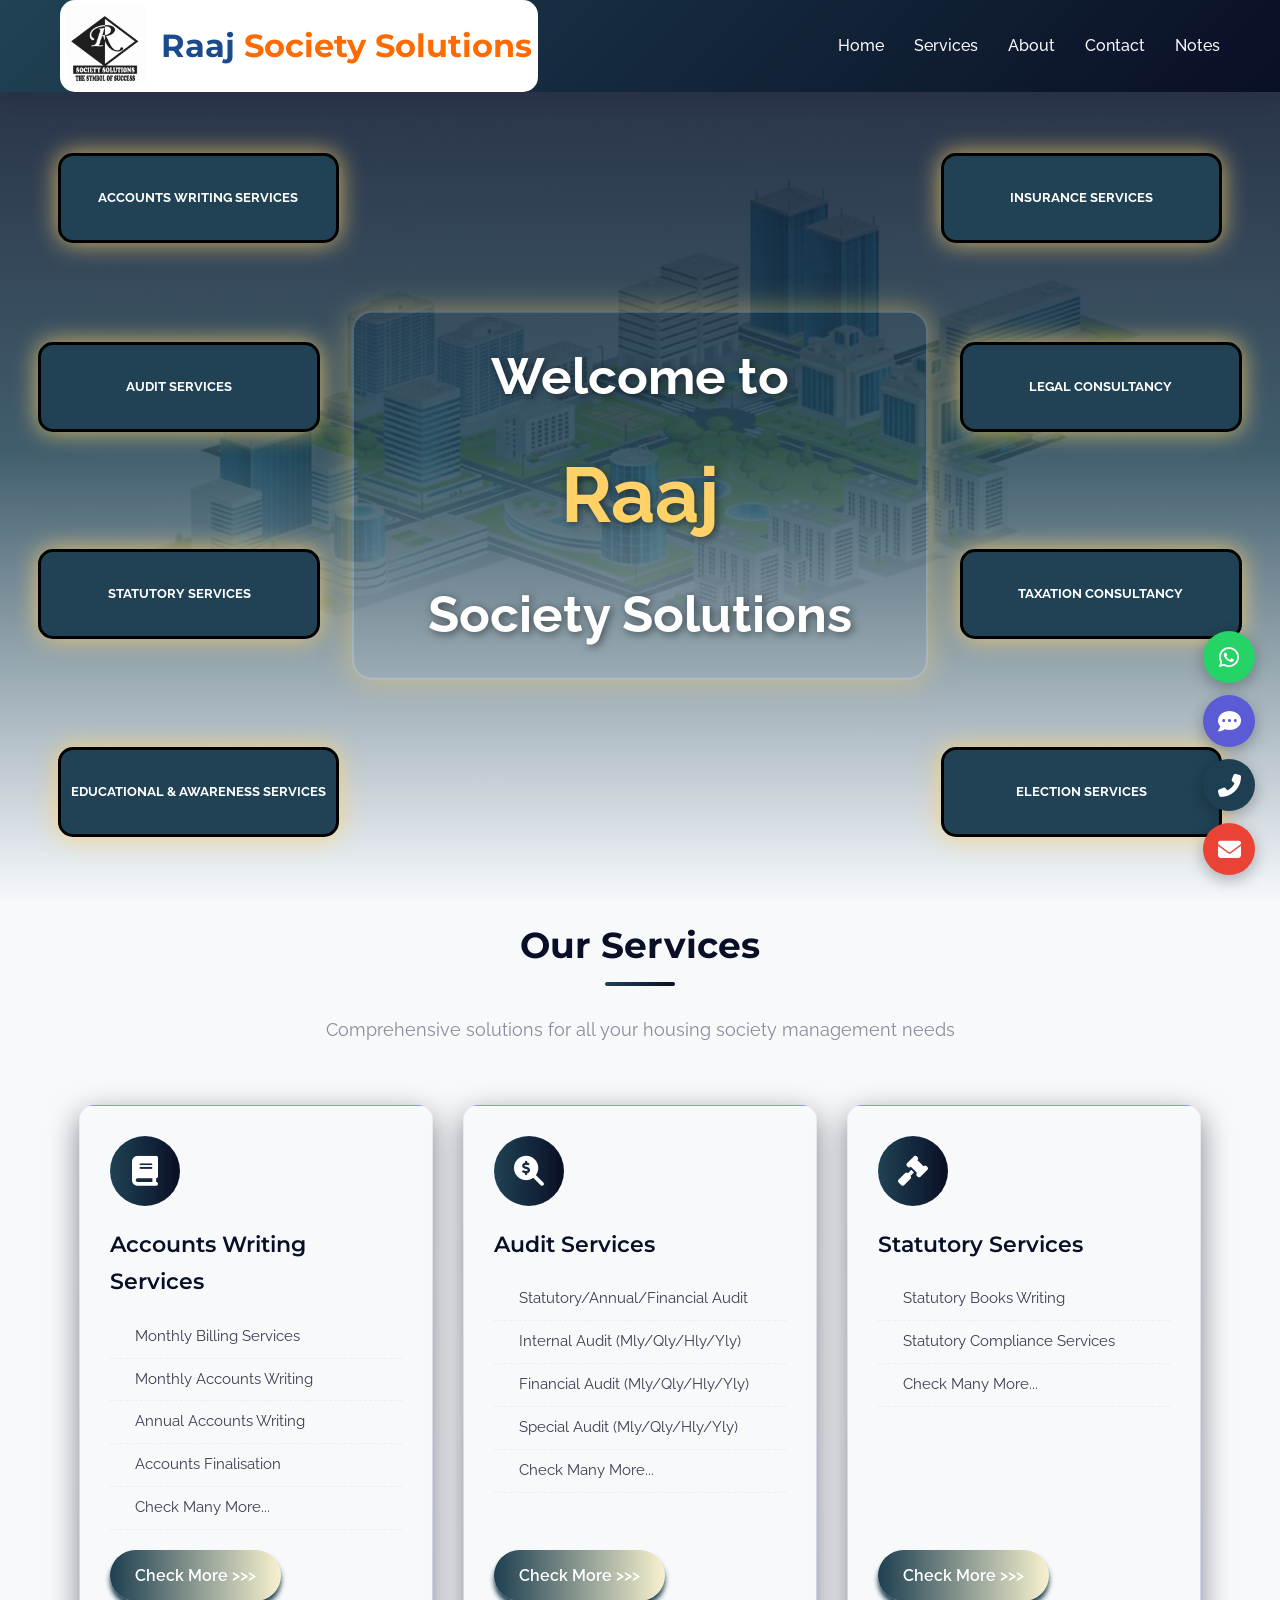
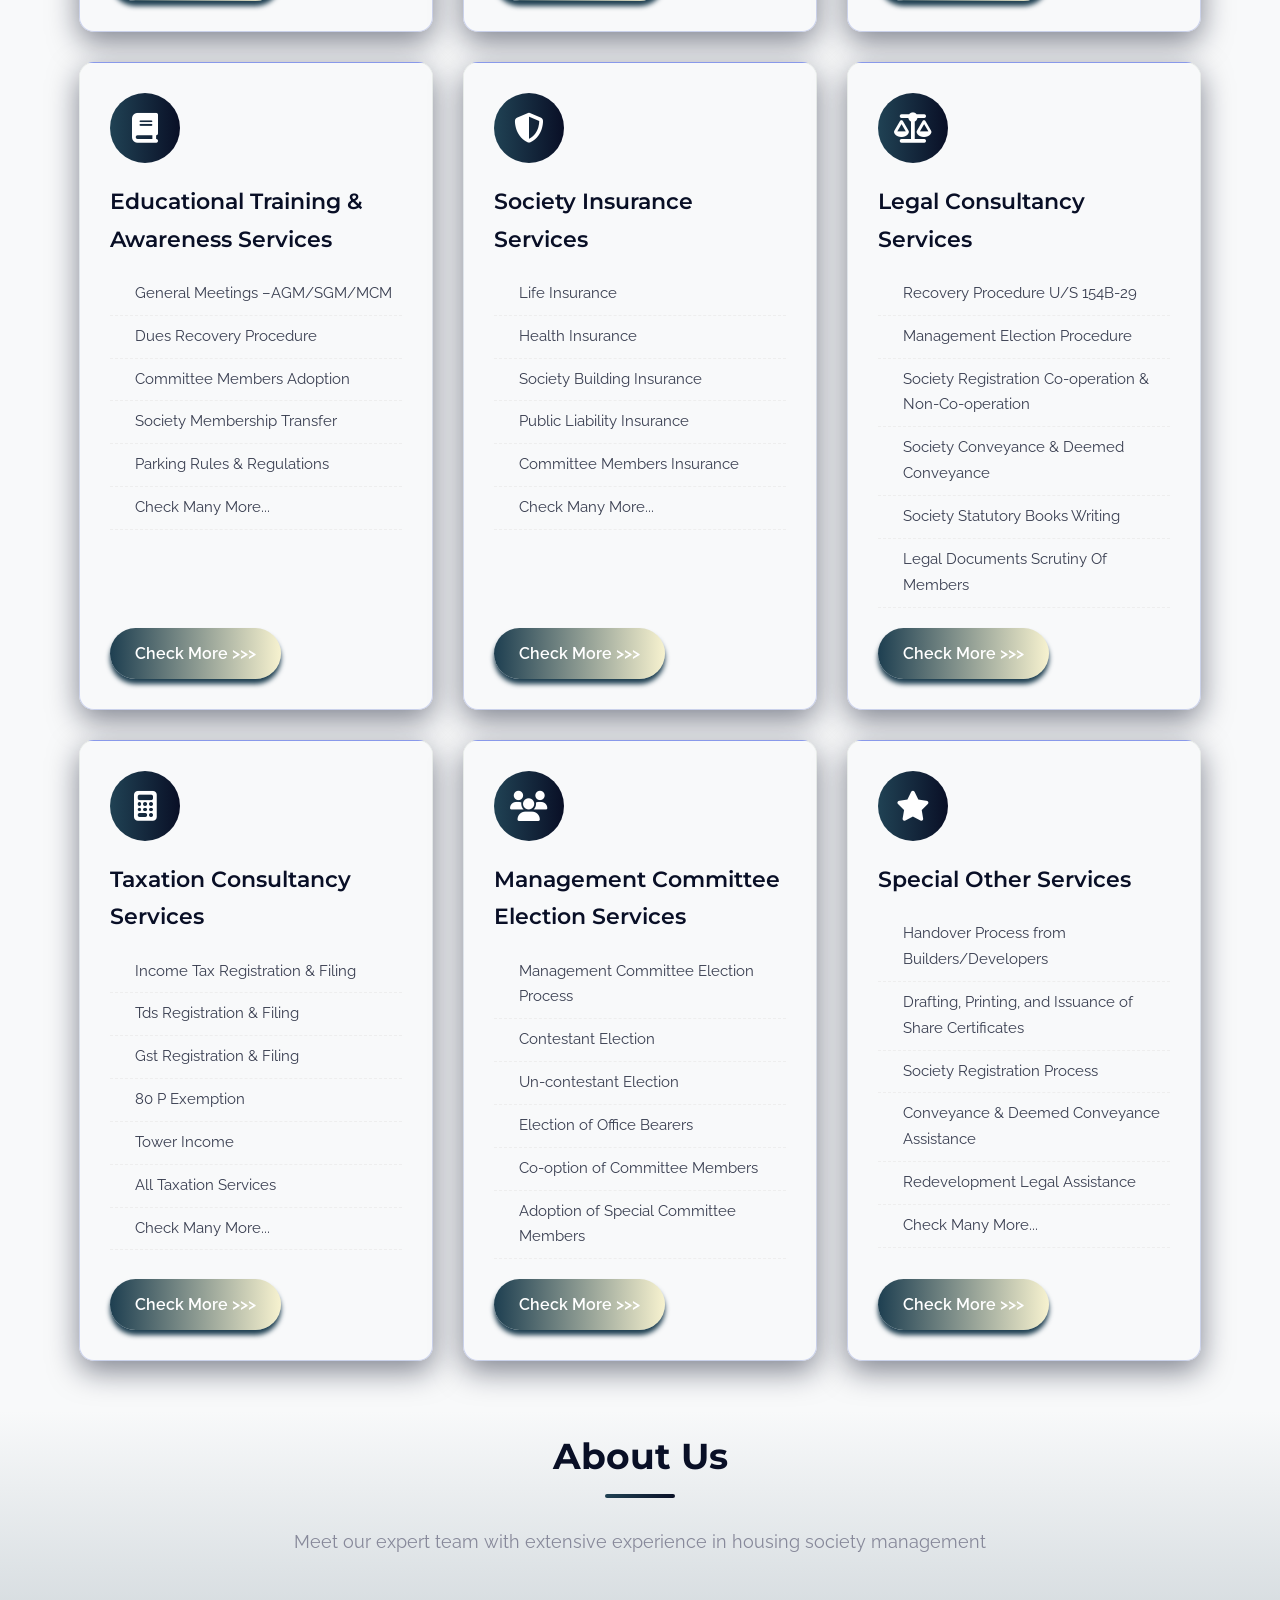
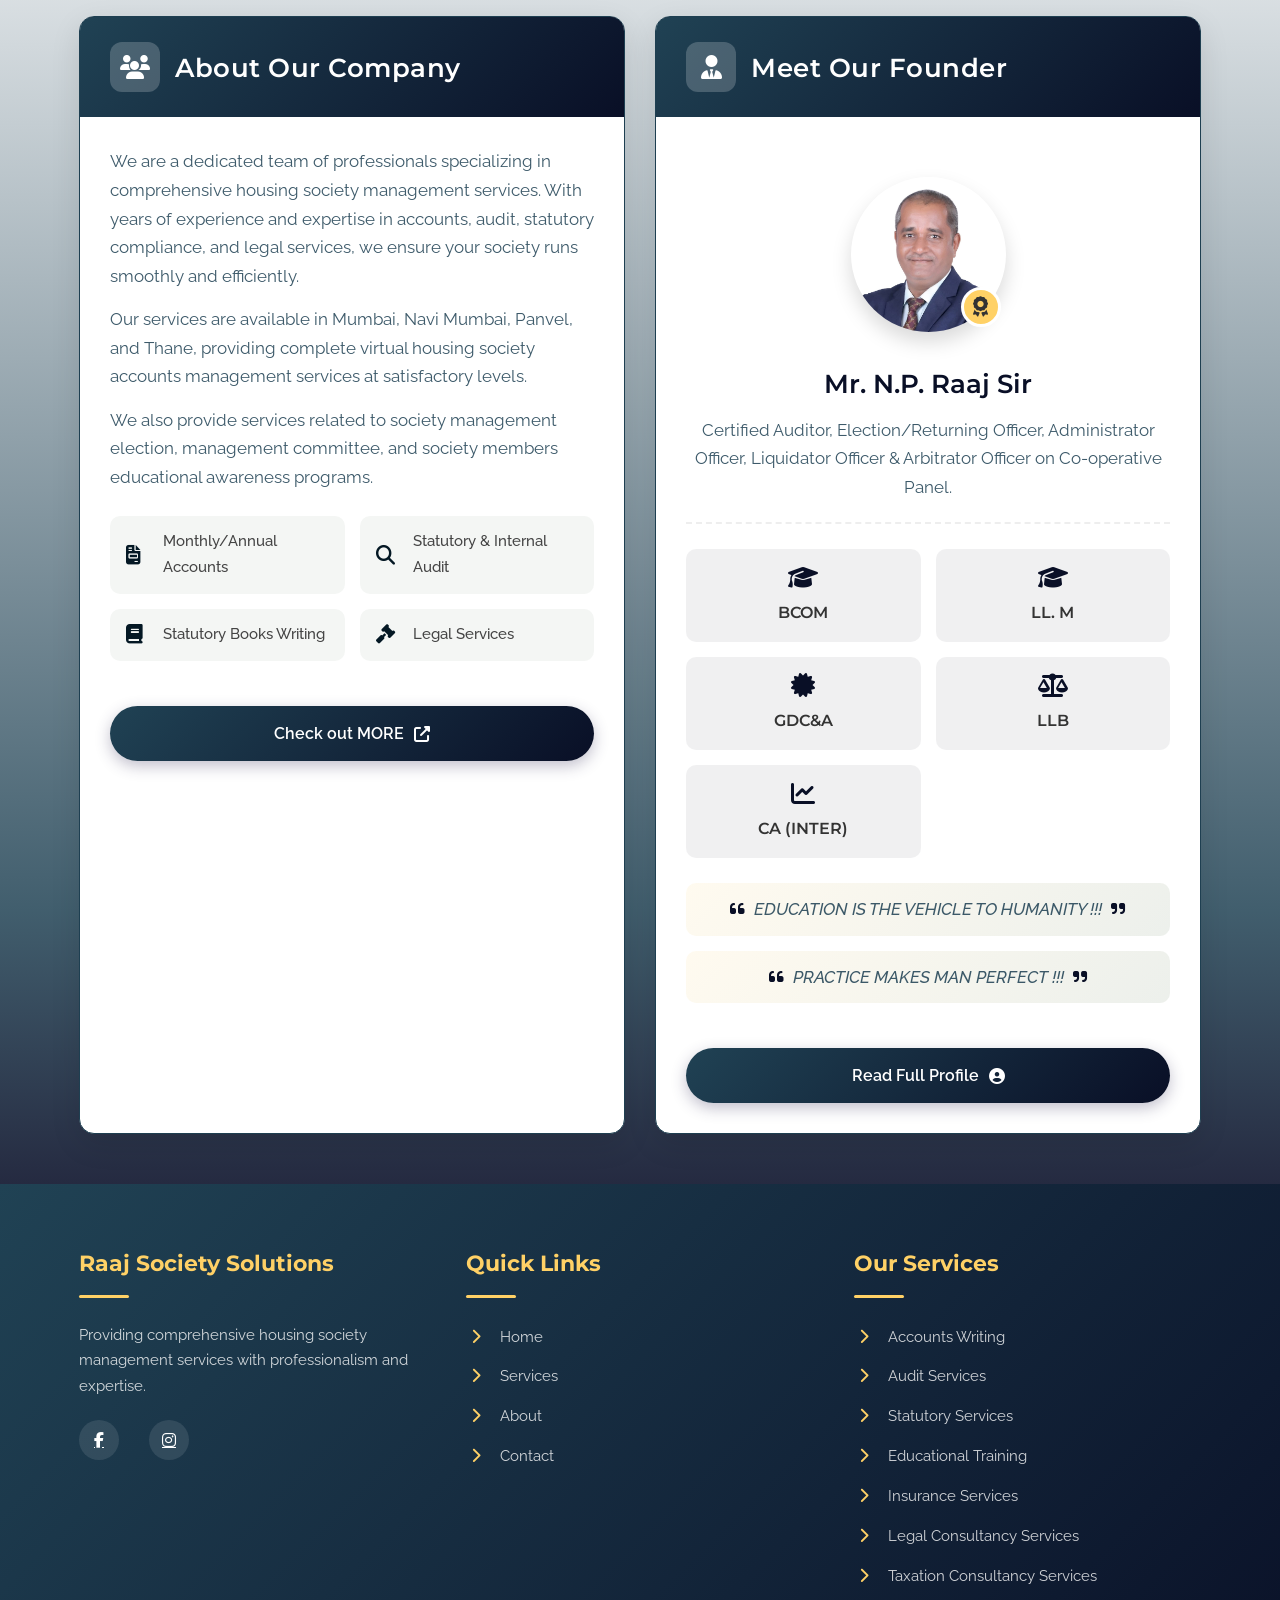
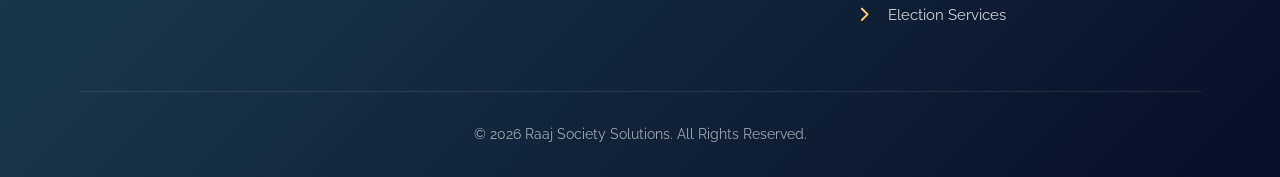
==== commit 80b07bb5: "Updated website" ====
--- a/index.html
+++ b/index.html
@@ -3,11 +3,27 @@
 <head>
     <meta charset="UTF-8">
     <meta name="viewport" content="width=device-width, initial-scale=1.0">
-    <title>Raaj Society Solutions</title>
+    <title>Raaj Society Solutions | Expert Housing Society Management & Audit in Navi Mumbai</title>
+    <meta name="title" content="Raaj Society Solutions | Expert Housing Society Management & Audit in Navi Mumbai">
+    <meta name="description" content="Professional housing society management, accounts writing, statutory audit, deemed conveyance, and CHS election services by Mr. N.P. Raaj in Navi Mumbai & Mumbai.">
+    
+    <meta name="keywords" content="Raaj Society Solutions, NP Raaj Sir, Raj Society Solutions, Housing Society Management Services, Co-operative Housing Society Accounts Writing, Society Statutory Audit Services, CHS Election Returning Officer, Deemed Conveyance Consultant Navi Mumbai, Housing Society Legal Advisor, Best Housing Society Consultant Kamothe, Society Registration Agent">
+    
+    <meta name="author" content="Mr. N.P. Raaj | Raaj Society Solutions">
+    <meta name="robots" content="index, follow">
+    <meta name="language" content="English">
+    <meta name="revisit-after" content="7 days">
+
+    <meta property="og:type" content="website">
+    <meta property="og:url" content="https://www.raajsocietysolutions.in/">
+    <meta property="og:title" content="Raaj Society Solutions | CHS Management Experts">
+    <meta property="og:description" content="Top-tier accounts, audit, election, and legal consultancy services for Co-operative Housing Societies (CHS) by expert auditor Mr. N.P. Raaj.">
+    <meta property="og:image" content="img/R LOGO.png"> 
     <link rel="stylesheet" href="https://cdnjs.cloudflare.com/ajax/libs/font-awesome/6.4.0/css/all.min.css">
     <link href="https://fonts.googleapis.com/css2?family=Montserrat:wght@300;400;500;600;700;800&family=Raleway:wght@300;400;500;600;700&display=swap" rel="stylesheet">
     <link rel="stylesheet" href="style/all_page_style.css">
     <link rel="stylesheet" href="style/index_page.css">
+    <link rel="stylesheet" href="style/mobileResponsiveIndex.css">
 </head>
 <body>
     <!-- header -->
@@ -26,6 +42,7 @@
                     <li><a href="#services">Services</a></li>
                     <li><a href="#about">About</a></li>
                     <li><a href="contact.html">Contact</a></li>
+                    <li><a href="notes.html">Notes</a></li>
                 </ul>
             </nav>
         </div>
@@ -43,7 +60,7 @@
         <div class="header top">
             <!-- Left Rectangles -->
             <div class="rectangle left rect1">
-                <a href="#acc_wrt_serv">ACCOUNTS WRITTING SERVICES</a>
+                <a href="#acc_wrt_serv">ACCOUNTS WRITING SERVICES</a>
             </div>
             <div class="rectangle left rect2">
                 <a href="#adt_serv">AUDIT SERVICES</a>
@@ -300,9 +317,7 @@
                     <div class="box-content">
                         <div class="profile-card">
                             <div class="profile-image">
-                                <div class="image-placeholder">
-                                    <i class="fas fa-user-circle"></i>
-                                </div>
+                                <img src="img/profile_img_logo.jpeg" alt="Mr. N.P. Raaj - Housing Society Consultant and Auditor"> 
                                 <div class="profile-badge">
                                     <i class="fas fa-award"></i>
                                 </div>
@@ -316,6 +331,10 @@
                                     <div class="qualification-card">
                                         <i class="fas fa-graduation-cap"></i>
                                         <h5>BCOM</h5>
+                                    </div>
+                                    <div class="qualification-card">
+                                        <i class="fas fa-graduation-cap"></i>
+                                        <h5>LL. M</h5>
                                     </div>
                                     <div class="qualification-card">
                                         <i class="fas fa-certificate"></i>
@@ -356,10 +375,10 @@
                     <h3>Raaj Society Solutions</h3>
                     <p>Providing comprehensive housing society management services with professionalism and expertise.</p>
                     <div class="social-links">
-                        <a href="#"><i class="fab fa-facebook-f"></i></a>
-                        <a href="#"><i class="fab fa-twitter"></i></a>
-                        <a href="#"><i class="fab fa-linkedin-in"></i></a>
-                        <a href="#"><i class="fab fa-instagram"></i></a>
+                        <a href="https://www.facebook.com/raajsocietysolutions/" style="color: white; margin-right: 15px;"><i class="fab fa-facebook-f"></i></a>
+                        <!-- <a href="https://twitter.com/your_username/" style="color: white; margin-right: 15px;"><i class="fab fa-twitter"></i></a> -->
+                        <!-- <a href="https://www.linkedin.com/in/your_username/" style="color: white; margin-right: 15px;"><i class="fab fa-linkedin-in"></i></a> -->
+                        <a href="https://www.instagram.com/raaj_society_solutions/" style="color: white;"><i class="fab fa-instagram"></i></a>
                     </div>
                 </div>
                 <div class="footer-column">
@@ -384,19 +403,19 @@
                         <li><a href="election-services.html"><i class="fas fa-chevron-right"></i> Election Services</a></li>
                     </ul>
                 </div>
-                <div class="footer-column">
+                <!-- <div class="footer-column">
                     <h3>Contact Info</h3>
                     <ul>
-                        <li><i class="fas fa-map-marker-alt"></i> Navi Mumbai - 410209</li>
-                        <li><i class="fas fa-phone"></i> 7900035507/35919/35918</li>
-                        <li><i class="fas fa-envelope"></i> info@raajsocietySolutions.com</li>
-                        <li><i class="fas fa-globe"></i> www.raajsocietySolutions.com</li>
+                        <li><i class="fas fa-map-marker-alt"></i> Office-62, Jai Ganeshji CHS Ltd, PLOT-34, SECTOR-36, KAMOTHE, NAVI MUMBAI - 410 209</li>
+                        <li><i class="fas fa-phone"></i> 98765 43210</li>
+                        <li><i class="fas fa-envelope"></i> info@raajsocietysolutions.in</li>
+                        <li><i class="fas fa-globe"></i> www.raajsocietysolutions.in</li>
                     </ul>
-                </div>
-            </div>
-            <!-- <div class="copyright">
-                <p>&copy; 2023 Raaj Society Solutions. All Rights Reserved.</p>
-            </div> -->
+                </div> -->
+            </div>
+            <div class="copyright">
+                <p>&copy; 2026 Raaj Society Solutions. All Rights Reserved.</p>
+            </div>
         </div>
     </footer>
 
@@ -405,6 +424,43 @@
         <i class="fas fa-arrow-up"></i>
     </div>
 
+    <div class="floating-buttons">
+
+        <!-- WhatsApp -->
+        <a href="https://wa.me/917900035507"
+           class="floating-btn whatsapp-btn"
+           target="_blank"
+           aria-label="Chat on WhatsApp"
+           data-tooltip="Chat on WhatsApp">
+            <i class="fab fa-whatsapp"></i>
+        </a>
+    
+        <!-- SMS -->
+        <a href="sms:+917900035507"
+           class="floating-btn sms-btn"
+           aria-label="Send SMS"
+           data-tooltip="Send SMS">
+            <i class="fas fa-comment-dots"></i>
+        </a>
+    
+        <!-- Call -->
+        <a href="tel:+917900035507"
+           class="floating-btn call-btn"
+           aria-label="Call us"
+           data-tooltip="Call Us">
+            <i class="fas fa-phone-alt"></i>
+        </a>
+    
+        <!-- Email -->
+        <a href="mailto:info@raajsocietysolutions.in"
+           class="floating-btn email-btn"
+           aria-label="Send email"
+           data-tooltip="Send Email">
+            <i class="fas fa-envelope"></i>
+        </a>
+    
+    </div>
+
     <script src="js/main.js"></script>
 </body>
 </html>
--- a/style/all_page_style.css
+++ b/style/all_page_style.css
@@ -26,7 +26,6 @@
     font-family: 'Raleway', sans-serif;
     line-height: 1.7;
     color: #1a252f;
-    /* background: linear-gradient(180deg, #182848 0%,#4b6cb7  100%); */
     overflow-x: hidden;
 }
 
@@ -66,7 +65,7 @@
     background: #204254;
     background: linear-gradient(135deg, rgba(32, 66, 84, 1) 0%, rgba(9, 15, 38, 1) 100%);
     color: #f8f9fa;
-    padding: 15px 0;
+    padding: 0px 0;
     position: fixed;
     width: 100%;
     top: 0;
@@ -91,7 +90,7 @@
     text-decoration: none;
     background-color: #ffffff;
     border-radius: 15px;
-    padding: 10px;
+    padding: 6px;
     
 }
 
@@ -299,80 +298,219 @@
     color: rgba(255, 255, 255, 0.6);
 }
 
-/* Back to Top Button */
+/* Bottom Right Floating Buttons */
 .back-to-top {
     position: fixed;
-    bottom: 30px;
-    right: 30px;
-    width: 50px;
-    height: 50px;
-    background: #204254;
-    background: linear-gradient(135deg, rgba(32, 66, 84, 1) 0%, rgba(9, 15, 38, 1) 100%);
+    bottom: 25px;
+    left: 25px; 
+    width: 52px;
+    height: 52px;
+    background: #1e3f51; 
     color: white;
     border-radius: 50%;
     display: flex;
     align-items: center;
     justify-content: center;
-    font-size: 1.2rem;
+    font-size: 20px;
     cursor: pointer;
-    transition: all 0.4s cubic-bezier(0.175, 0.885, 0.32, 1.275);
+    box-shadow: 0 5px 16px rgba(0, 0, 0, 0.28);
+    z-index: 1000;
+    
+
     opacity: 0;
     visibility: hidden;
-    z-index: 999;
-    box-shadow: 0 5px 15px rgba(0, 0, 0, 0.2);
-}
+    transform: translateY(20px);
+    transition: all 0.3s ease;
+}
+
 
 .back-to-top.active {
     opacity: 1;
     visibility: visible;
+    transform: translateY(0);
 }
 
 .back-to-top:hover {
-    transform: translateY(-5px);
-    background: linear-gradient(135deg, #4a6b40, #2c5530);
-    box-shadow: 0 8px 25px rgba(0, 0, 0, 0.3);
-}
-
-/* Responsive Design */
+    background: #ffd166; 
+    color: #1e3f51;
+    transform: translateY(-4px);
+    box-shadow: 0 8px 22px rgba(0, 0, 0, 0.35);
+}
+
+.floating-buttons {
+    position: fixed;
+    right: 25px;
+    bottom: 25px;
+    z-index: 1000;
+    display: flex;
+    flex-direction: column;
+    gap: 12px;
+}
+
+.floating-btn {
+    width: 52px;
+    height: 52px;
+    border-radius: 50%;
+    display: flex;
+    align-items: center;
+    justify-content: center;
+    color: #ffffff;
+    font-size: 23px;
+    text-decoration: none;
+    cursor: pointer;
+    box-shadow: 0 5px 16px rgba(0, 0, 0, 0.28);
+    transition: transform 0.25s ease, box-shadow 0.25s ease;
+}
+
+.floating-btn:hover {
+    transform: translateY(-4px) scale(1.08);
+    box-shadow: 0 8px 22px rgba(0, 0, 0, 0.35);
+}
+
+.whatsapp-btn {
+    background: #25d366;
+}
+
+.sms-btn {
+    background: #5b5bd6;
+}
+
+.call-btn {
+    background: #1e3f51;
+}
+
+.email-btn {
+    background: #ea4335;
+}
+
+
+.floating-btn {
+    position: relative;
+}
+
+.floating-btn::after {
+    content: attr(data-tooltip);
+    position: absolute;
+    right: 65px;
+    top: 50%;
+    transform: translateY(-50%) translateX(10px);
+    background: #1e3f51;
+    color: #ffffff;
+    padding: 8px 13px;
+    border-radius: 6px;
+    white-space: nowrap;
+    font-size: 14px;
+    font-weight: 600;
+    opacity: 0;
+    visibility: hidden;
+    pointer-events: none;
+    transition: all 0.25s ease;
+    box-shadow: 0 4px 12px rgba(0, 0, 0, 0.2);
+}
+
+.floating-btn:hover::after {
+    opacity: 1;
+    visibility: visible;
+    transform: translateY(-50%) translateX(0);
+}
+
+
+@media (max-width: 576px) {
+
+    /* Back to Top Button */
+    .back-to-top {
+        left: 15px;
+        bottom: 18px;
+        width: 46px;
+        height: 46px;
+        font-size: 18px;
+    }
+
+
+    /* Floating Buttons */
+    .floating-buttons {
+        right: 15px;
+        bottom: 18px;
+        gap: 10px;
+    }
+
+    .floating-btn {
+        width: 46px;
+        height: 46px;
+        font-size: 20px;
+    }
+}
+
 @media (max-width: 768px) {
+
+    /* Mobile Menu Icon */
     .mobile-menu {
         display: block;
-        color: #1a252f;
-    }
-    
+        color: #dae2e6;
+    }
+
+
+    /* Mobile Navigation */
     nav ul {
         position: fixed;
+
         top: 70px;
         left: -100%;
+
         width: 100%;
         height: calc(100vh - 70px);
+
         background-color: #2c2f55;
+
         flex-direction: column;
         align-items: center;
         justify-content: flex-start;
+
         padding-top: 50px;
-        transition: all 0.4s cubic-bezier(0.175, 0.885, 0.32, 1.275);
+
+        transition: all 0.4s cubic-bezier(
+            0.175,
+            0.885,
+            0.32,
+            1.275
+        );
+
         gap: 20px;
     }
-    
+
+
+    /* Menu Open */
     nav ul.active {
         left: 0;
     }
-    
+
+
     nav ul li {
         margin: 15px 0;
     }
-    
+
+
+    /* Footer */
     .footer-content {
         grid-template-columns: 1fr;
         gap: 30px;
     }
-    
+
+
     .footer-column h3 {
         font-size: 1.2rem;
     }
-    
+
+
+    /* Logo */
     .logo h1 {
         font-size: 1.2rem;
     }
+
+
+    /* Back to Top - Tablet */
+    .back-to-top {
+        bottom: 20px;
+        right: 70px;
+    }
 }
--- a/style/index_page.css
+++ b/style/index_page.css
@@ -1,33 +1,12 @@
-/* CSS Variables */
-/* :root {
-    --primary: #2c5530;
-    --secondary: #4a6b40;
-    --accent: #ffd166;
-    --light: #f8f9fa;
-    --dark: #1a252f;
-    --success: #2ecc71;
-    --gradient: linear-gradient(135deg, #2c5530, #4a6b40);
-    --gradient2: linear-gradient(135deg, #4a6b40, #2c5530);
-    --shadow: 0 10px 30px rgba(0, 0, 0, 0.1);
-    --transition: all 0.4s cubic-bezier(0.175, 0.885, 0.32, 1.275);
-} */
-
-
-
-
-
-
-
                             /* Hero Section */
 .section-1 {
     width: 100%;
-    min-height: 100vh;
-    position: relative;
-    display: flex;
-    justify-content: center;
-    align-items: center;
+    height: 100vh;
+    min-height: 600px;
+    position: relative;
     overflow: hidden;
 }
+
 .section-1::before {
     content: "";
     position: absolute;
@@ -49,7 +28,7 @@
     pointer-events: none;
 }
 
-/* .hero-background {
+.hero-background {
     position: absolute;
     top: 0;
     left: 0;
@@ -59,7 +38,6 @@
     180deg, rgba(9, 15, 38, 1) 0%, 
     rgba(32, 66, 84, 1)  50%, 
     rgb(255, 255, 255) 100%);
-    background-image: ;
     background-size: cover;
     background-position: center;
     z-index: -1;
@@ -67,22 +45,25 @@
     backdrop-filter: blur(100px);
     background: rgba(255, 255, 255, 0.1);
     opacity: 1;
-} */
+}
 
 .center-text {
-    position: relative;
-    z-index: 3; /* background se upar */
-    top: 29%;
+    position: absolute;
+    top: 55%;
+    left: 50%;
+    transform: translate(-50%, -50%);
+    z-index: 3;
     color: white;
     text-align: center;
     font-weight: bold;
-    font-size: clamp(2rem, 5vw, 4rem);
-    margin-top: 11vh;
-    padding: 30px;
+    font-size: clamp(1.8rem, 4vw, 4rem);
+    padding: 10px;
     border-radius: 20px;
     border: 2px solid rgba(255, 255, 255, 0.2);
     animation: fadeIn 1s ease;
-}
+    width: min(45vw, 600px);
+}
+
 .center-text p {
     margin: 10px 0;
     text-shadow: 2px 2px 8px rgba(0, 0, 0, 0.5);
@@ -98,15 +79,15 @@
     animation: glowPulse 2s infinite alternate;
 }
 
-
 @keyframes fadeIn {
     from {
         opacity: 0;
-        transform: translateY(-30px);
-    }
+        transform: translate(-50%, -45%);
+    }
+
     to {
         opacity: 1;
-        transform: translateY(0);
+        transform: translate(-50%, -50%);
     }
 }
 
@@ -121,18 +102,21 @@
 
 .header {
     position: absolute;
-    width: 100%;
-    height: 100%;
-    display: flex;
-    justify-content: center;
-    align-items: center;
+    inset: 0;
+    width: 100%;
+    height: 100%;
+    z-index: 2;
+    pointer-events: none;
 }
 
 .rectangle {
     position: absolute;
     z-index: 2;
     width: 22vw;
-    height: 12vh;
+    min-width: 100px; 
+    max-width: 500px;
+    height: 10vh;
+    min-height: 70px; 
     display: flex;
     align-items: center;
     justify-content: center;
@@ -145,6 +129,7 @@
     background: #204254;
     backdrop-filter: blur(5px);
     transition: all 1.5s ease;
+    pointer-events: auto;
 }
 
 .rectangle.show {
@@ -159,12 +144,8 @@
 }
 
 @keyframes rectangleGlow {
-    from {
-        box-shadow: 0 0 15px rgba(255, 209, 102, 0.6);
-    }
-    to {
-        box-shadow: 0 0 30px rgba(255, 209, 102, 1);
-    }
+    from { box-shadow: 0 0 15px rgba(255, 209, 102, 0.6); }
+    to { box-shadow: 0 0 30px rgba(255, 209, 102, 1); }
 }
 
 .rectangle a {
@@ -177,7 +158,7 @@
     width: 100%;
     height: 100%;
     text-align: center;
-    font-size: clamp(0.8rem, 1.2vw, 1.2rem);
+    font-size: clamp(0.7rem, 1vw, 1.1rem); /* Text size thoda fix kiya */
     padding: 10px;
     transition: all 0.4s cubic-bezier(0.175, 0.885, 0.32, 1.275);
 }
@@ -185,65 +166,23 @@
 .rectangle:hover {
     box-shadow: 3 20px 40px rgba(9, 15, 38, 0.4);
     transform: translateY(-5px);
-    background: #204254;
-background: linear-gradient(
-    135deg, 
-    rgba(32, 66, 84, 1) 0%, 
-    rgba(9, 15, 38, 1) 100%);
-}
-
-                        /* Left side rectangles */
-.left.rect1 {
-    top: 17%;
-    left: 10%;
-    animation-delay: 0.2s;
-}
-
-.left.rect2 {
-    top: 39%;
-    left: 7%;
-    animation-delay: 0.4s;
-}
-
-.left.rect3 {
-    top: 61%;
-    left: 7%;
-    animation-delay: 0.6s;
-}
-
-.left.rect4 {
-    top: 83%;
-    left: 10%;
-    animation-delay: 0.8s;
-}
-
-                        /* Right side rectangles */
-.right.rect5 {
-    top: 17%;
-    right: 10%;
-    animation-delay: 0.3s;
-}
-
-.right.rect6 {
-    top: 39%;
-    right: 7%;
-    animation-delay: 0.5s;
-}
-
-.right.rect7 {
-    top: 61%;
-    right: 7%;
-    animation-delay: 0.7s;
-}
-
-.right.rect8 {
-    top: 83%;
-    right: 10%;
-    animation-delay: 0.9s;
-}
-
-
-                            /* Services Section */
+    background: linear-gradient(135deg, rgba(32, 66, 84, 1) 0%, rgba(9, 15, 38, 1) 100%);
+}
+
+/* Left side rectangles */
+.left.rect1 { top: 17%; left: 4.5%; animation-delay: 0.2s; }
+.left.rect2 { top: 38%; left: 3%; animation-delay: 0.4s; }
+.left.rect3 { top: 61%; left: 3%; animation-delay: 0.6s; }
+.left.rect4 { top: 83%; left: 4.5%; animation-delay: 0.8s; }
+
+/* Right side rectangles */
+.right.rect5 { top: 17%; right: 4.5%; animation-delay: 0.3s; }
+.right.rect6 { top: 38%; right: 3%; animation-delay: 0.5s; }
+.right.rect7 { top: 61%; right: 3%; animation-delay: 0.7s; }
+.right.rect8 { top: 83%; right: 4.5%; animation-delay: 0.9s; }
+
+
+             /* Services Section */
 .services {
     padding: 15px 0 50px 0;
     background: linear-gradient(180deg, #f8f9fa 0%, #f8f9fa 100%);
@@ -584,25 +523,24 @@
     text-align: center;
 }
 
+
 .profile-image {
-    position: relative;
-    width: 140px;
-    height: 140px;
-    margin: 0 auto 25px;
-}
-
-.image-placeholder {
-    width: 100%;
-    height: 100%;
-    background: linear-gradient(135deg, rgba(32, 66, 84, 1) 0%, rgba(9, 15, 38, 1) 100%);
-    border-radius: 50%;
-    display: flex;
-    align-items: center;
-    justify-content: center;
-    font-size: 60px;
-    color: white;
-    box-shadow: 0 10px 20px rgba(44, 85, 48, 0.3);
-    transition: all 0.4s cubic-bezier(0.175, 0.885, 0.32, 1.275);
+  position: relative;       
+  width: 155px;
+  height: 155px;
+  margin: 30px auto;
+
+}
+
+.profile-image img {
+  width: 100%;
+  height: 100%;
+  border-radius: 50%;        
+  object-fit: cover;         
+  object-position: center;   
+  display: block;
+  background: #102c3e;
+  box-shadow: 0 10px 20px rgba(0, 0, 0, 0.15);
 }
 
 .about-box:hover .image-placeholder {
@@ -612,8 +550,9 @@
 
 .profile-badge {
     position: absolute;
-    bottom: 10px;
-    right: 10px;
+    bottom: 5px;             
+    right: 5px;             
+    z-index: 10;             
     width: 40px;
     height: 40px;
     background: #ffd166;
@@ -778,219 +717,4 @@
 
 .more-info-btn:hover i {
     transform: translateX(5px);
-}
-
-/* Responsive Design */
-@media (max-width: 1200px) {
-    .rectangle {
-        width: 25vw;
-    }
-}
-
-@media (max-width: 992px) {
-    .about-content {
-        grid-template-columns: 1fr;
-        gap: 30px;
-    }
-    
-    .services-grid {
-        grid-template-columns: repeat(2, 1fr);
-    }
-    
-    .rectangle {
-        width: 28vw;
-        height: 10vh;
-    }
-    
-    .rectangle a {
-        font-size: clamp(0.7rem, 1vw, 1rem);
-    }
-}
-
-@media (max-width: 768px) {
-    .services {
-        padding: 60px 0;
-    }
-    
-    .about {
-        padding: 60px 0;
-    }
-    
-    .section-title h2 {
-        font-size: 30px;
-    }
-    
-    .section-title p {
-        font-size: 16px;
-    }
-    
-    .services-grid {
-        grid-template-columns: 1fr;
-    }
-    
-    .key-services,
-    .qualifications-grid {
-        grid-template-columns: 1fr;
-    }
-    
-    .rectangle {
-        width: 40vw;
-        height: 9vh;
-    }
-    
-    .center-text {
-        font-size: 2.5rem;
-        padding: 20px;
-    }
-}
-
-@media (max-width: 576px) {
-    .rectangle {
-        width: 80vw;
-        height: 8vh;
-        position: static;
-        margin: 10px auto;
-        transform: none !important;
-    }
-    
-    .header {
-        position: relative;
-        flex-direction: column;
-        height: auto;
-        margin-top: 20px;
-    }
-    
-    .left, .right {
-        position: static;
-    }
-    
-    .center-text {
-        font-size: 2rem;
-        margin-top: 80px;
-    }
-    
-    .box-header {
-        flex-direction: column;
-        text-align: center;
-        gap: 10px;
-        padding: 20px;
-    }
-    
-    .box-icon {
-        width: 40px;
-        height: 40px;
-        font-size: 20px;
-    }
-    
-    .box-header h3 {
-        font-size: 1.4rem;
-    }
-    
-    .profile-image {
-        width: 120px;
-        height: 120px;
-    }
-    
-    .image-placeholder {
-        font-size: 50px;
-    }
-}
-
-
-
-/* Mobile Responsive: Rectangles ko puri tarah hatane ke liye */
-@media (max-width: 576px) {
-    /* 1. Hero section ki height adjust karein */
-    .section-1 {
-        min-height: 80vh; 
-        display: flex;
-        flex-direction: column;
-        justify-content: center;
-        align-items: center;
-    }
-
-    /* 2. Rectangle boxes ko gayab (hide) karne ke liye */
-    .header.top, 
-    .rectangle {
-        display: none !important;
-    }
-
-    /* 3. Welcome content ko sahi se dikhane ke liye */
-    .center-text {
-        position: relative;
-        top: 0;
-        margin-top: 0;
-        width: 90%;
-        padding: 20px;
-        border: 2px solid rgba(255, 255, 255, 0.3);
-        background: rgba(0, 0, 0, 0.2); /* Thoda background taaki text clear dikhe */
-        font-size: 1.8rem;
-    }
-
-    .center-text p {
-        margin: 5px 0;
-    }
-}
-@media (max-width: 768px) {
-    .mobile-menu {
-        display: block;
-        color: #ffffff !important; /* Isse menu icon white ho jayega */
-    }
-    
-    /* Agar header ka background dark hai to icon saaf dikhega */
-}
-/* Mobile Navigation Update */
-@media (max-width: 768px) {
-    /* Menu Icon color white fix */
-    .mobile-menu {
-        display: block;
-        color: #ffffff !important; 
-    }
-    
-    nav ul {
-        position: fixed;
-        /* Header ke thik niche se shuru hoga (header ki height approx 70-80px hai) */
-        top: 80px; 
-        left: -100%;
-        width: 100%;
-        /* Background content ke hisab se adjust hoga */
-        height: auto; 
-        padding: 20px 0;
-        /* Blue type gradient background */
-        background: linear-gradient(135deg, #1e3c72 0%, #2a5298 100%);
-        flex-direction: column;
-        align-items: center;
-        justify-content: flex-start;
-        transition: all 0.4s ease-in-out;
-        gap: 10px;
-        /* Shadow taaki header se alag dikhe */
-        box-shadow: 0 10px 20px rgba(0,0,0,0.2);
-        border-bottom-left-radius: 20px;
-        border-bottom-right-radius: 20px;
-        z-index: 999;
-    }
-    
-    /* Jab menu open hoga */
-    nav ul.active {
-        left: 0;
-    }
-    
-    nav ul li {
-        margin: 10px 0;
-        width: 100%;
-        text-align: center;
-    }
-
-    nav ul li a {
-        display: block;
-        padding: 10px;
-        font-size: 1.1rem;
-        color: #ffffff;
-    }
-
-    /* Header scroll hone par top position adjust karein */
-    header.scrolled + nav ul, 
-    header.scrolled nav ul {
-        top: 60px; /* Chote header ke liye kam gap */
-    }
 }
--- a/style/mobileResponsiveIndex.css
+++ b/style/mobileResponsiveIndex.css
@@ -0,0 +1,198 @@
+@media (max-width: 1200px) {
+    .rectangle {
+        width: 24vw;
+    }
+
+    .center-text {
+        width: 42vw;
+    }
+}
+
+@media (max-width: 992px) {
+    .about-content {
+        grid-template-columns: 1fr;
+        gap: 30px;
+    }
+
+    .services-grid {
+        grid-template-columns: repeat(2, 1fr);
+    }
+
+    .rectangle {
+        width: 28vw;
+        height: 9vh;
+    }
+
+    .rectangle a {
+        font-size: clamp(0.65rem, 1.1vw, 1rem);
+        padding: 8px;
+    }
+
+    .center-text {
+        width: 38vw;
+        font-size: clamp(1.6rem, 3.5vw, 2.8rem);
+        padding: 20px;
+    }
+}
+
+@media (max-width: 768px) {
+    .services {
+        padding: 60px 0;
+    }
+
+    .about {
+        padding: 60px 0;
+    }
+
+    .section-title h2 {
+        font-size: 30px;
+    }
+
+    .section-title p {
+        font-size: 16px;
+    }
+
+    .services-grid,
+    .key-services,
+    .qualifications-grid {
+        grid-template-columns: 1fr;
+    }
+
+    .rectangle {
+        width: 30px;
+        height: 8vh;
+        min-height: 60px;
+    }
+
+    .rectangle a {
+        font-size: 0.75rem;
+        padding: 8px;
+    }
+
+    .center-text {
+        width: 35vw;
+        padding: 18px;
+        font-size: clamp(1.5rem, 4vw, 2.3rem);
+    }
+
+    .mobile-menu {
+        display: block;
+        color: #fff !important;
+    }
+
+    nav ul {
+        position: fixed;
+        top: 80px;
+        left: -100%;
+        width: 100%;
+        height: auto;
+        padding: 20px 0;
+        background: linear-gradient(
+            135deg,
+            #1e3c72 0%,
+            #2a5298 100%
+        );
+        flex-direction: column;
+        align-items: center;
+        justify-content: flex-start;
+        gap: 10px;
+        transition: left 0.4s ease-in-out;
+        box-shadow: 0 10px 20px rgba(0,0,0,0.2);
+        border-bottom-left-radius: 20px;
+        border-bottom-right-radius: 20px;
+        z-index: 999;
+    }
+
+    nav ul.active {
+        left: 0;
+    }
+
+    nav ul li {
+        width: 100%;
+        margin: 10px 0;
+        text-align: center;
+    }
+
+    nav ul li a {
+        display: block;
+        padding: 10px;
+        font-size: 1.1rem;
+        color: #fff;
+    }
+}
+
+
+
+@media (max-width: 576px) {
+    .section-1 {
+        width: 100%;
+        height: 100svh;
+        min-height: 500px;
+        position: relative;
+        overflow: hidden;
+        padding: 0;
+    }
+
+    .header.top,
+    .rectangle {
+        display: none !important;
+    }
+
+    .center-text {
+        position: absolute;
+        top: 50%;
+        left: 50%;
+        transform: translate(-50%, -50%);
+        width: 85%;
+        max-width: 90%;
+        margin: 0;
+        padding: 20px;
+        z-index: 3;
+        text-align: center;
+        font-size: clamp(
+            1.5rem,
+            7vw,
+            2.2rem
+        );
+        border: 2px solid rgba(255,255,255,0.3);
+        border-radius: 20px;
+        background: rgba(0,0,0,0.2);
+        box-sizing: border-box;
+    }
+
+
+    .center-text p {
+        margin: 5px 0;
+    }
+
+
+    .center-text p:nth-child(2) {
+        font-size: 1.3em;
+    }
+
+    .profile-image {
+        width: 120px;
+        height: 120px;
+    }
+
+    .image-placeholder {
+        font-size: 50px;
+    }
+
+    .box-header {
+        flex-direction: column;
+        text-align: center;
+        gap: 10px;
+        padding: 20px;
+    }
+
+    .box-icon {
+        width: 40px;
+        height: 40px;
+        font-size: 20px;
+    }
+
+    .box-header h3 {
+        font-size: 1.4rem;
+    }
+}
